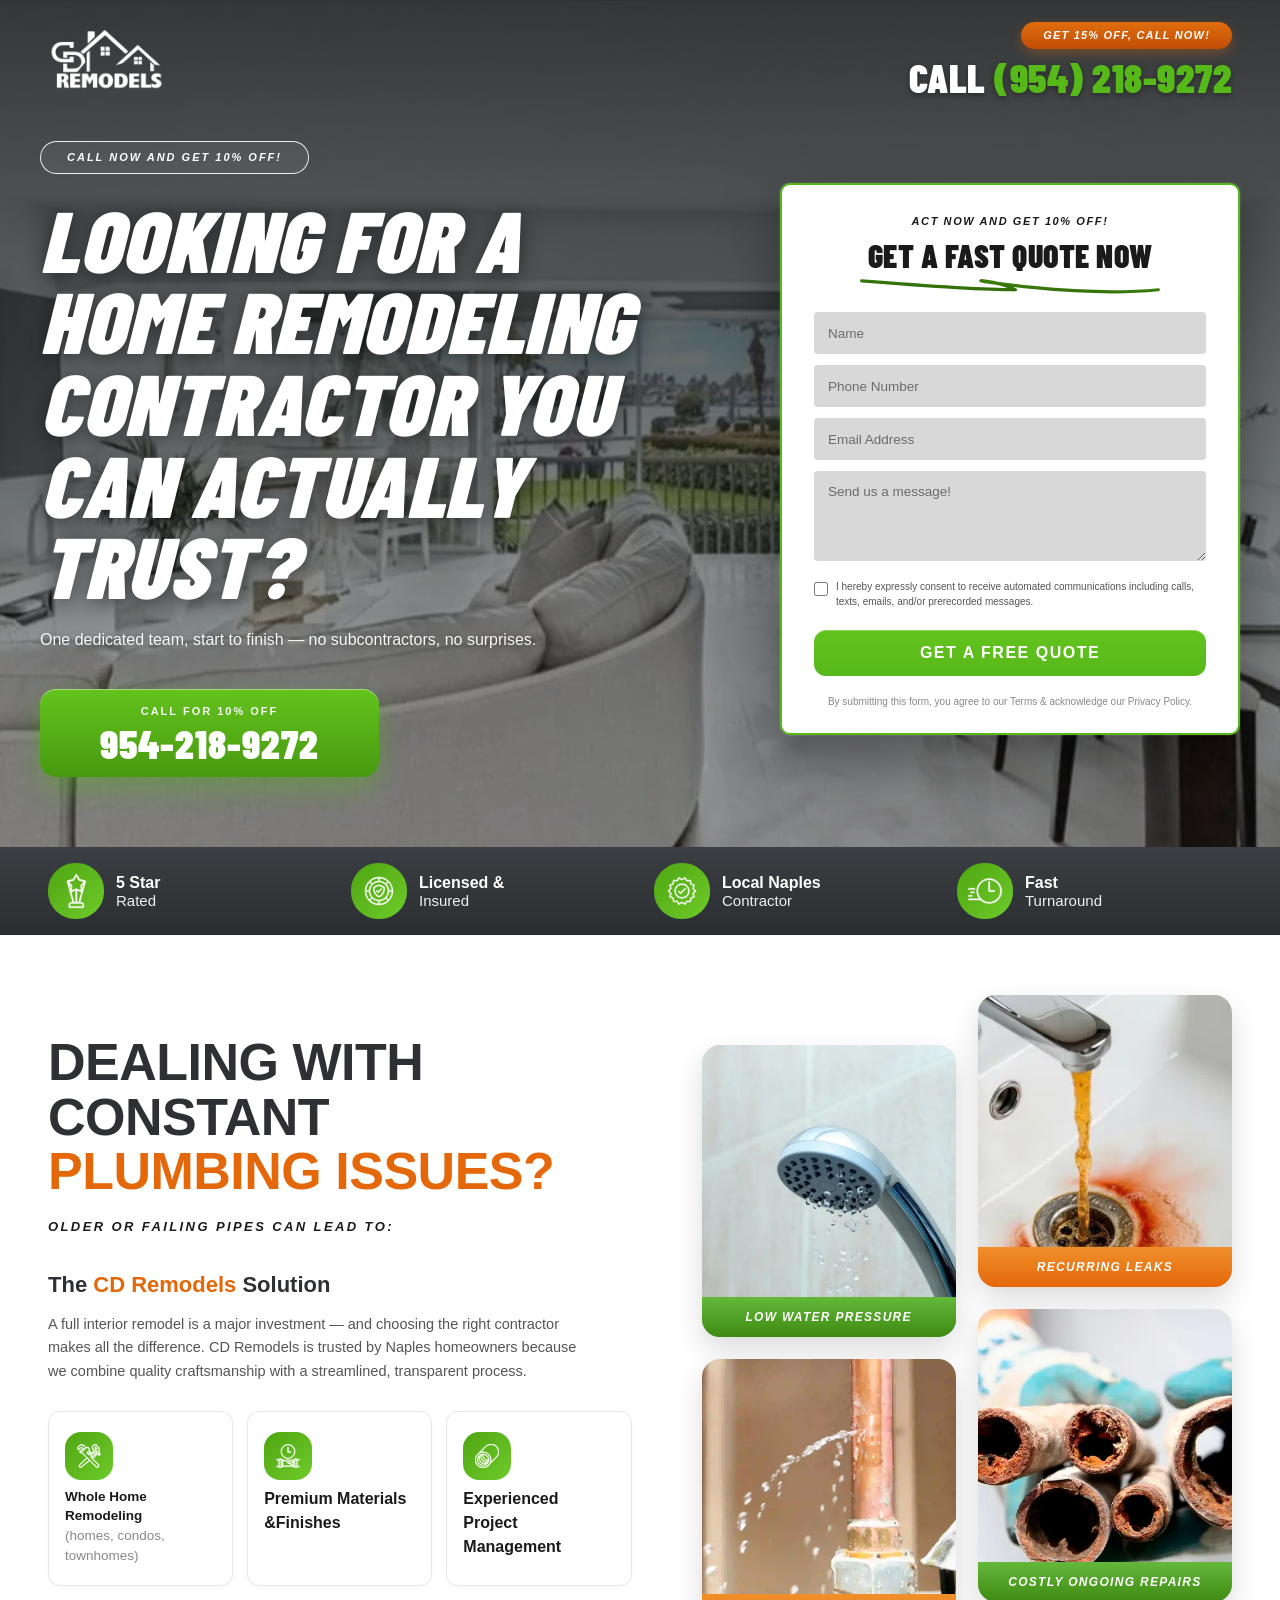
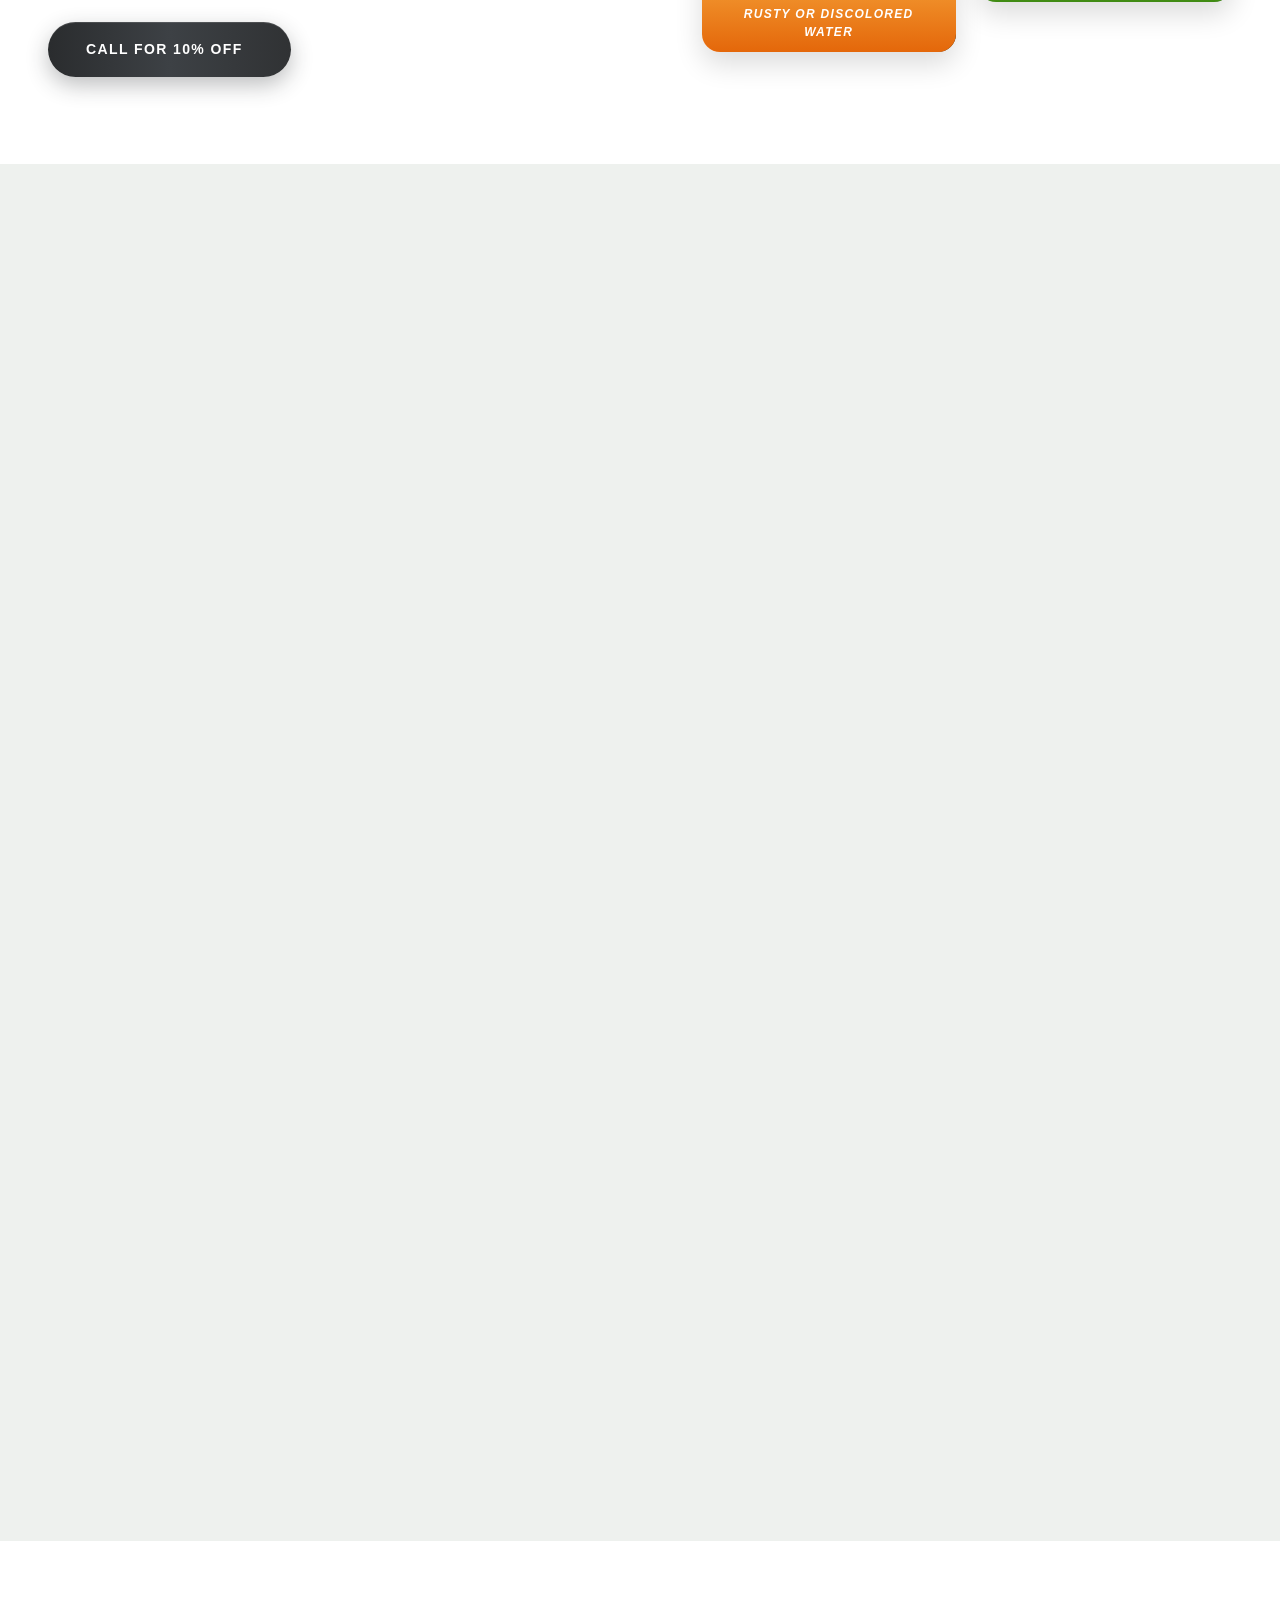
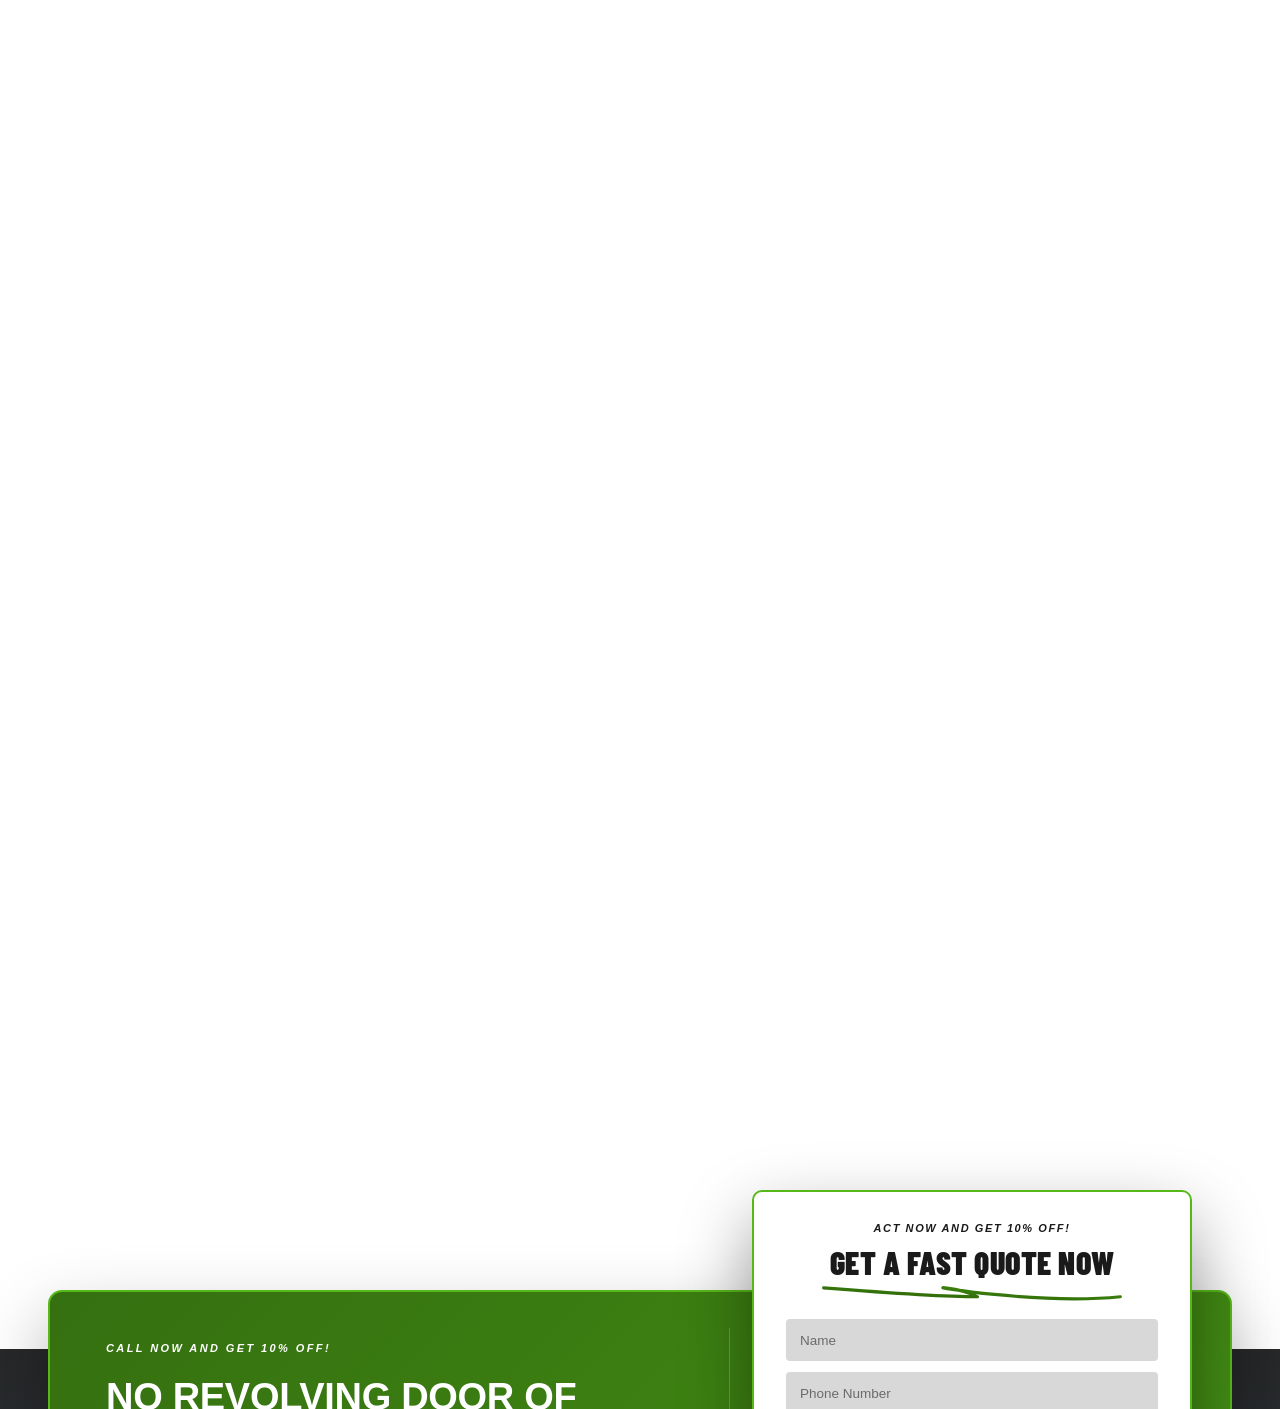
==== index.html @ 07159d66 "Initial Commit" ====
<!doctype html>
<html lang="en">
<head>
<!-- Google Tag Manager -->
<!--<script>(function(w,d,s,l,i){w[l]=w[l]||[];w[l].push({'gtm.start':-->
<!--    new Date().getTime(),event:'gtm.js'});var f=d.getElementsByTagName(s)[0],-->
<!--    j=d.createElement(s),dl=l!='dataLayer'?'&l='+l:'';j.async=true;j.src=-->
<!--    'https://www.googletagmanager.com/gtm.js?id='+i+dl;f.parentNode.insertBefore(j,f);-->
<!--    })(window,document,'script','dataLayer','GTM-KGR26T9K');</script>-->
<!-- End Google Tag Manager -->
<meta charset="utf-8"/>
<meta content="width=device-width, initial-scale=1.0" name="viewport"/>
<title>cdremodelsflorida.com — CD Remodels full home remodeling </title>
<link href="assets/img/favicon.png" rel="icon" type="image/png"/>
<link href="https://fonts.googleapis.com" rel="preconnect">
<link crossorigin="" href="https://fonts.gstatic.com" rel="preconnect"/>
<link rel="stylesheet" href="assets/css/styles-optimized.css">
<style>
      .check-icon {
        display: inline-flex;
        align-items: center;
        justify-content: center;
        flex: 0 0 auto;
        width: 24px;
        height: 24px;
        border-radius: 50%;
        font-weight: 800;
        line-height: 1;
        background: linear-gradient(180deg, #63c31d 0%, #47990f 100%);
        color: #fff;
        font-size: 13px;
        box-shadow: 0 2px 6px rgba(87, 184, 26, 0.35);
      }
    </style>
<!-- Google reCAPTCHA is lazy-loaded near the form to improve initial page speed -->
</link></head>
<body>
<!-- Google Tag Manager (noscript) -->
<!--<noscript><iframe height="0" src="https://www.googletagmanager.com/ns.html?id=GTM-KGR26T9K" style="display:none;visibility:hidden" width="0"></iframe></noscript>-->
<!-- End Google Tag Manager (noscript) -->
<!-- Sticky Nav (transparent at top, solid on scroll) -->
<header class="top-bar">
<div class="container top-bar-inner">
<a class="logo" href="#">
<img alt="CD Remodels Logo" width="89" height="50" decoding="async" fetchpriority="high" src="assets/img/logo.webp"/>
</a>
<div class="top-cta">
<span class="top-badge">GET 15% OFF, CALL NOW!</span>
<a class="top-phone" href="tel:9542189272">CALL <span>(954) 218-9272</span></a>
</div>
</div>
</header>
<section class="hero">
<div class="hero-bg"></div>
<div class="hero-overlay"></div>
<!-- Main hero content -->
<div class="container hero-grid">
<div class="hero-content">
<span class="pill">CALL NOW AND GET 10% OFF!</span>
<h1 class="hero-title">
<span class="title-desktop">
              Looking for a <br>
              Home Remodeling <br> 
              Contractor You <br> 
              Can Actually Trust?

            </span>
<span class="title-mobile">
 Looking for a <br>
              Home Remodeling <br> 
              Contractor You <br> 
              Can Actually Trust?
            </span>
</h1>
<p class="hero-sub">
            One dedicated team, start to 
finish — no subcontractors, no surprises.  
          </p>
<a class="phone-cta" href="tel:9542189272">
<span class="phone-cta-top">CALL FOR 10% OFF</span>
<span class="phone-cta-num">954-218-9272</span>
</a>
</div>
<!-- Quote Form -->
<aside class="quote-card" id="quote">
<p class="quote-eyebrow">ACT NOW AND GET 10% OFF!</p>
<h2 class="quote-title">
            Get a Fast Quote Now
          </h2>
<!-- Hand-drawn underline -->
<img alt="Form Line" class="quote-title-underline" decoding="async" src="assets/img/icons/form-line.svg"/>
<form action="forms/request-form.php" class="quote-form" method="POST">
<input name="full_name" placeholder="Name" required="" type="text"/>
<input name="phone" placeholder="Phone Number" required="" type="tel"/>
<input name="email" placeholder="Email Address" required="" type="email"/>
<textarea name="message" placeholder="Send us a message!" required="" rows="3"></textarea>
<!-- Honeypot: hidden from real users, bots fill it in -->
<input aria-hidden="true" autocomplete="off" name="website" style="position:absolute;left:-9999px;height:0;width:0;opacity:0" tabindex="-1" type="text"/>
<label class="consent">
<input required="" type="checkbox"/>
<span>I hereby expressly consent to receive automated communications
                including calls, texts, emails, and/or prerecorded
                messages.</span>
</label>
<!-- Google reCAPTCHA -->
<!--<div class="recaptcha-wrap">-->
<!--<div class="g-recaptcha" id="recaptcha-top"></div>-->
<!--</div>-->
<button class="submit-btn" type="submit">GET A FREE QUOTE</button>
<p class="terms">
              By submitting this form, you agree to our Terms &amp; acknowledge
              our Privacy Policy.
            </p>
</form>
</aside>
</div>
<!-- Trust strip -->
<div class="features-strip">
<div class="container features-grid">
<div class="feature">
<img alt="5 Star Rated" decoding="async" src="assets/img/icons/28-years-experience.svg"/>
<div class="feature-text">
<strong>5 Star</strong>
<span>Rated</span>
</div>
</div>
<div class="feature">
<img alt="28+ Years of Experience" decoding="async" src="assets/img/icons/licensed-and-ensured.svg"/>
<div class="feature-text">
<strong>Licensed &amp;</strong>
<span>Insured</span>
</div>
</div>
<div class="feature">
<img alt="Local Naples Contractor" decoding="async" src="assets/img/icons/certified-uponor-installers.svg"/>
<div class="feature-text">
<strong>Local Naples</strong>
<span>Contractor</span>
</div>
</div>
<div class="feature">
<img alt="Fast Turnaround" decoding="async" src="assets/img/icons/fast-turn-around.svg"/>
<div class="feature-text">
<strong>Fast</strong>
<span>Turnaround</span>
</div>
</div>
</div>
</div>
</section>
<!--PROBLEM / SOLUTION SECTION -->
<section class="problem">
<div class="container problem-grid">
<!-- LEFT: copy + features + CTA -->
<div class="problem-content">
<h2 class="section-title">
<span class="title-dark">Dealing with constant</span><br/>
<span class="title-bright">plumbing issues?</span>
</h2>
<p class="section-eyebrow">Older or failing pipes can lead to:</p>
<h3 class="solution-title">
<span class="title-dark">The</span>
<span class="title-bright">CD Remodels</span>
<span class="title-dark">Solution</span>
</h3>
<p class="solution-text">
  A full interior remodel is a major 
investment — and choosing the right 
contractor makes all the difference. CD 
Remodels is trusted by Naples 
homeowners because we combine quality 
craftsmanship with a streamlined, 
transparent process.
          </p>
<div class="feature-cards">
<div class="feature-card">
<img alt="Icon 1" decoding="async" loading="lazy" src="assets/img/icons/icon-1.svg"/>
<p>
<strong>Whole Home Remodeling </strong><br>
<span>(homes, condos, townhomes)</span>
</p>
</div>
<div class="feature-card">
<img alt="Icon 2" decoding="async" loading="lazy" src="assets/img/icons/icon-2.svg"/><br>
<strong>Premium Materials &Finishes </strong><br>
</div>
<div class="feature-card">
<img alt="Icon 3" decoding="async" loading="lazy" src="assets/img/icons/icon-3.svg"/><br>
<strong>Experienced Project Management  </strong>
</div>
</div>
<a class="problem-cta" href="tel:9542189272">
            CALL FOR 10% OFF  
</a>
</div>
<!-- RIGHT: 2x2 staggered image grid -->
<div class="problem-images">
<div class="problem-img-card">
<img alt="Low water pressure faucet" decoding="async" loading="lazy" src="assets/img/gallery/frame1.webp"/>
<span class="problem-label label-teal">Low Water Pressure</span>
</div>
<div class="problem-img-card">
<img alt="Leaking pipe" decoding="async" loading="lazy" src="assets/img/gallery/frame2.webp"/>
<span class="problem-label label-blue">Recurring Leaks</span>
</div>
<div class="problem-img-card">
<img alt="Rusty pipes" decoding="async" loading="lazy" src="assets/img/gallery/frame3.webp"/>
<span class="problem-label label-blue">Rusty or Discolored Water</span>
</div>
<div class="problem-img-card">
<img alt="Plumber repairing pipes" decoding="async" loading="lazy" src="assets/img/gallery/frame4.webp"/>
<span class="problem-label label-teal">Costly Ongoing Repairs</span>
</div>
</div>
</div>
</section>
<!--SPECIALISTS SECTION-->
<section class="specialists">
<div class="container specialists-grid">
<!-- LEFT: image + floating callouts -->
<div class="specialists-visual">
<div class="visual-frame">
<img alt="RepipesOnly specialist working on pipes" decoding="async" loading="lazy" src="assets/img/mid-sec-image1.webp"/>
<!-- Top-right floating callout -->
<div class="callout callout-top">
<span class="callout-pill">Long-Term Results</span>
<div class="callout-body">
<p>Better pressure. Cleaner water. Fewer problems.</p>
<img alt="Icon 7" decoding="async" loading="lazy" src="assets/img/icons/icon-7.svg"/>
</div>
</div>
<!-- Bottom-left floating callout -->
<div class="callout callout-bottom">
<span class="callout-pill">Whole-Home Repipe</span>
<div class="callout-body">
<p>Replace the cause —<br/>not just the symptom</p>
<img alt="Icon 8" decoding="async" loading="lazy" src="assets/img/icons/icon-8.svg"/>
</div>
</div>
</div>
</div>
<!-- RIGHT: copy + feature list + CTA -->
<div class="specialists-content">
<p class="specialists-eyebrow">
  Why Choose Us?
          </p>
<h2 class="specialists-title">
<span class="title-dark">South Florida’s </span><br/>
<span class="title-bright">Remodeling Experts </span>
</h2>
<ul class="specialist-list">
<li>
<span aria-hidden="true" class="check-icon">✓</span>
<div>
<strong>28+ Years of Experience</strong>
</div>
</li>
<li>
<span aria-hidden="true" class="check-icon">✓</span>
<div>
<strong>
  One dedicated project manager from start to 
finish  
</strong>
</div>
</li>
<li>
<span aria-hidden="true" class="check-icon">✓</span>
<div>
<strong>Clear timelines and proactive communication 
always </strong>
</div>
</li>
<li>
<span aria-hidden="true" class="check-icon">✓</span>
<div>
<strong>
  Respect for your home, schedule and vision  

</strong>
</div>
</li>

</ul>
<a class="problem-cta" href="tel:9542189272">
            CALL FOR 15% OFF  <span>954-218-9272</span>
</a>
</div>
</div>
</section>
<!--PROCESS SECTION -->
<section class="process">
<div class="container">
<p class="process-eyebrow">Our Approach</p>
<h2 class="process-title">
<span class="title-dark">Simple, Efficient, and</span>
<span class="title-bright">Stress-Free</span>
</h2>
<div class="process-steps">
<div class="process-card">
<h3>Step 1</h3>
<img alt="Icon 4" decoding="async" loading="lazy" src="assets/img/icons/icon-4.svg"/>
<h4>Free Consultation</h4>
<p>
              We learn your goals, timeline, and budget, then give you honest,
              expert guidance from day one.
            </p>
</div>
<!-- Mobile-only vertical curve (between Step 1 and Step 2) -->
<svg aria-hidden="true" class="step-curve-mobile" fill="none" viewbox="0 0 50 70">
<path d="M25,5 Q42,22 25,35 T25,65" stroke="#e4670a" stroke-dasharray="4 5" stroke-linecap="round" stroke-width="2"></path>
</svg>
<div class="process-card">
<h3>Step 2</h3>
<img alt="Icon 5" decoding="async" loading="lazy" src="assets/img/icons/icon-5.svg"/>
<h4>Planning &amp; Design</h4>
<p>
              We map out every detail upfront, so there are no surprises once
              construction starts.
            </p>
</div>
<!-- Mobile-only vertical curve (between Step 2 and Step 3) -->
<svg aria-hidden="true" class="step-curve-mobile" fill="none" viewbox="0 0 50 70">
<path d="M25,5 Q8,22 25,35 T25,65" stroke="#e4670a" stroke-dasharray="4 5" stroke-linecap="round" stroke-width="2"></path>
</svg>
<div class="process-card">
<h3>Step 3</h3>
<img alt="Icon 6" decoding="async" loading="lazy" src="assets/img/icons/icon-6.svg"/>
<h4>Build &amp; Project Management</h4>
<p>
              Our experienced team manages your remodel start to finish, keeping
              you informed at every step.
            </p>
</div>
<!-- Mobile-only vertical curve (between Step 3 and Step 4) -->
<svg aria-hidden="true" class="step-curve-mobile" fill="none" viewbox="0 0 50 70">
<path d="M25,5 Q42,22 25,35 T25,65" stroke="#e4670a" stroke-dasharray="4 5" stroke-linecap="round" stroke-width="2"></path>
</svg>
<div class="process-card">
<h3>Step 4</h3>
<img alt="Icon 4" decoding="async" loading="lazy" src="assets/img/icons/icon-4.svg"/>
<h4>Final Walkthrough</h4>
<p>
              We inspect every detail against our standards — and yours — before
              we call it done.
            </p>
</div>
<!-- Decorative dotted curves between cards -->
<svg aria-hidden="true" class="step-curve curve-left" fill="none" viewbox="0 0 100 60">
<path d="M2,12 Q30,8 50,40 T98,18" stroke="#e4670a" stroke-dasharray="4 5" stroke-linecap="round" stroke-width="2"></path>
</svg>
<svg aria-hidden="true" class="step-curve curve-mid" fill="none" viewbox="0 0 100 60">
<path d="M2,12 Q30,8 50,40 T98,18" stroke="#e4670a" stroke-dasharray="4 5" stroke-linecap="round" stroke-width="2"></path>
</svg>
<svg aria-hidden="true" class="step-curve curve-right" fill="none" viewbox="0 0 100 60">
<path d="M2,12 Q30,8 50,40 T98,18" stroke="#e4670a" stroke-dasharray="4 5" stroke-linecap="round" stroke-width="2"></path>
</svg>
</div>
<!-- Testimonials -->
<div class="approach-testimonials">
<p class="testimonials-eyebrow">Don't Just Take Our Word For It</p>
<h3 class="testimonials-title">What Our Clients Say</h3>
<div class="testimonial-grid">
<figure class="testimonial-card">
<div class="testimonial-stars" role="img" aria-label="Rated 5 out of 5 stars">★★★★★</div>
<p class="testimonial-headline">Reasonable price</p>
<blockquote>
              CD Remodels recently completed a full gut and remodel of our
              bathroom, including a brand-new tiled shower stall. The final result
              looks fantastic, and the quality of the tile work is excellent.
              David was very helpful with the design, permits and keeping the
              project moving to completion. While there were a few minor delays
              along the way, the team was professional, respectful of our home,
              and made sure everything was resolved to our satisfaction. We love
              our new primary bathroom!
            </blockquote>
<figcaption>
<span class="testimonial-name">Jerry LaFemina</span>
</figcaption>
</figure>
<figure class="testimonial-card">
<div class="testimonial-stars" role="img" aria-label="Rated 5 out of 5 stars">★★★★★</div>
<p class="testimonial-headline">Great price</p>
<blockquote>
              CD Remodels saved my kitchen. I had a terrible experience with a
              previous kitchen redesign, but Carlos and his remodeling company
              saved the day. He was responsive, attentive, and dedicated to
              fixing the mess left behind. The final result is stunning and even
              better than I imagined. Carlos's attention to detail and commitment
              to quality truly shine through. I highly recommend him and his team
              for any remodeling needs!
            </blockquote>
<figcaption>
<span class="testimonial-name">Yasmina Santana Ramirez</span>
</figcaption>
</figure>
<figure class="testimonial-card">
<div class="testimonial-stars" role="img" aria-label="Rated 5 out of 5 stars">★★★★★</div>
<p class="testimonial-headline">Excellent price</p>
<blockquote>
              David at CD Remodels was very responsive and easy to contact. He
              was very helpful with kitchen ideas and did an excellent job for a
              kitchen counter and remodel for an excellent price. Highly recommend
              them for any home remodel.
            </blockquote>
<figcaption>
<span class="testimonial-name">Richard Schnabel</span>
</figcaption>
</figure>
</div>
</div>
</div>
</section>
<!--FOOTER + OVERLAPPING CTA-->
<section class="footer-cta-section">
<div class="container">
<!-- Overlapping CTA cards (bridge process & footer) -->
<div class="cta-cards-row">
<!-- LEFT: teal panel -->
<div class="cta-teal foot-btn">
<p class="cta-eyebrow">Call Now and Get 10% Off!</p>
<h2 class="cta-title">No Revolving Door of Subcontractors. Just One Team You Can Trust.</h2>
<p class="cta-text">
              One point of contact. One accountable team. No confusion, no
              finger-pointing, no surprises.
            </p>
<a class="phone-cta" href="tel:9542189272">
<span class="phone-cta-top">CALL FOR 10% OFF</span>
<span class="phone-cta-num">954-218-9272</span>
</a>
</div>
<!-- RIGHT: form overlapping above and below the teal -->
<aside class="quote-card cta-form-card">
<p class="quote-eyebrow">ACT NOW AND GET 10% OFF!</p>
<h2 class="quote-title">
              Get a Fast Quote Now
            </h2>
<img alt="Form Line" class="quote-title-underline" decoding="async" src="assets/img/icons/form-line.svg"/>
<form action="forms/request-form.php" class="quote-form" method="POST">
<input name="full_name" placeholder="Name" required="" type="text"/>
<input name="phone" placeholder="Phone Number" required="" type="tel"/>
<input name="email" placeholder="Email Address" required="" type="email"/>
<textarea name="message" placeholder="Send us a message!" required="" rows="3"></textarea>
<!-- Honeypot: hidden from real users, bots fill it in -->
<input aria-hidden="true" autocomplete="off" name="website" style="position:absolute;left:-9999px;height:0;width:0;opacity:0" tabindex="-1" type="text"/>
<label class="consent">
<input required="" type="checkbox"/>
<span>I hereby expressly consent to receive automated
                  communications including calls, texts, emails, and/or
                  prerecorded messages.</span>
</label>
<!-- Google reCAPTCHA -->
<!--<div class="recaptcha-wrap">-->
<!--<div class="g-recaptcha" id="recaptcha-bottom"></div>-->
<!--</div>-->
<button class="submit-btn" type="submit">GET A FREE QUOTE</button>
<p class="terms">
                By submitting this form, you agree to our Terms &amp;
                acknowledge our Privacy Policy.
              </p>
</form>
</aside>
</div>
<!-- Footer info -->
<div class="footer-info">
<a class="logo footer-logo" href="#">
<img alt="CD Remodels Logo" decoding="async" loading="lazy" src="assets/img/logo.webp"/>
</a>
<div class="footer-cols">
<div class="footer-col">
<img alt="RepipesOnly Logo" decoding="async" loading="lazy" src="assets/img/icons/location.svg"/>
<p>Naples | Marco |<br/>Bonita | Estero</p>
</div>
<div class="footer-col">
<img alt="RepipesOnly Logo" decoding="async" loading="lazy" src="assets/img/icons/phone.svg"/>
<div class="footer-col-text">
<span class="footer-col-label">CALL FOR 10% OFF!</span>
<a class="footer-phone-num" href="tel:9542189272">954-218-9272</a>
</div>
</div>
</div>
</div>
</div>
<!-- Bottom strip -->
<div class="footer-bottom">
<div class="container footer-bottom-inner">
<span>Cdremodelsflorida All Rights Reserved 2026 ©</span>
<span>Website Designed by: Smash Interactive Agency</span>
</div>
</div>
</section>
<script src="assets/js/script.js" defer></script>

    <script>
      /*
        Lazy-load Google reCAPTCHA only when the user reaches/interacts with a form.
        This improves initial page speed because reCAPTCHA is one of the heaviest third-party scripts.
      */
      (function () {
        var recaptchaLoaded = false;
        var widgetsRendered = false;
        var siteKey = '6LcjktwsAAAAACEcy-ipMiK-mcdQg6jhP_QDrKc2';
        window.onRecaptchaLoad = function () {
          if (widgetsRendered || typeof grecaptcha === 'undefined') return;

          ['recaptcha-top', 'recaptcha-bottom'].forEach(function (id) {
            var el = document.getElementById(id);
            if (el && !el.dataset.rendered) {
              grecaptcha.render(id, { sitekey: siteKey });
              el.dataset.rendered = 'true';
            }
          });
          widgetsRendered = true;
        };
        function loadRecaptcha() {
          if (recaptchaLoaded) return;
          recaptchaLoaded = true;
          var script = document.createElement('script');
          script.src = 'https://www.google.com/recaptcha/api.js?onload=onRecaptchaLoad&render=explicit';
          script.async = true;
          script.defer = true;
          document.head.appendChild(script);
        }
        var forms = document.querySelectorAll('.quote-form');
        forms.forEach(function (form) {
          ['focusin', 'mouseenter', 'touchstart'].forEach(function (eventName) {
            form.addEventListener(eventName, loadRecaptcha, { once: true, passive: true });
          });
          form.addEventListener('submit', function (event) {
            if (!widgetsRendered) {
              event.preventDefault();
              loadRecaptcha();
              var button = form.querySelector('button[type="submit"]');
              if (button) {
                button.disabled = true;
                button.textContent = 'Loading verification...';
              }
              setTimeout(function () {
                if (button) {
                  button.disabled = false;
                  button.textContent = 'GET A FREE QUOTE';
                }
              }, 1200);
            }
          });
        });
        if ('IntersectionObserver' in window) {
          var observer = new IntersectionObserver(
            function (entries) {
              if (entries.some(function (entry) { return entry.isIntersecting; })) {
                loadRecaptcha();
                observer.disconnect();
              }
            },
            { rootMargin: '300px' }
          );
          document.querySelectorAll('.recaptcha-wrap').forEach(function (el) {
            observer.observe(el);
          });
        } else {
          window.addEventListener('load', function () {
            setTimeout(loadRecaptcha, 2500);
          }, { once: true });
        }
      })();
    </script>
  </body>
</html>
---- assets/css/styles-optimized.css ----
@font-face {
  font-family: 'Barlow Condensed';
  font-style: normal;
  font-weight: 700;
  font-display: swap;
  src: url('../fonts/barlow-condensed-v13-latin-700.woff2') format('woff2');
}
@font-face {
  font-family: 'Barlow Condensed';
  font-style: normal;
  font-weight: 800;
  font-display: swap;
  src: url('../fonts/barlow-condensed-v13-latin-800.woff2') format('woff2');
}
@font-face {
  font-family: 'Barlow Condensed';
  font-style: normal;
  font-weight: 900;
  font-display: swap;
  src: url('../fonts/barlow-condensed-v13-latin-900.woff2') format('woff2');
}

/* =========================================
   RepipesOnly.com — Hero Section Styles
   ========================================= */
* {
  margin: 0;
  padding: 0;
  box-sizing: border-box;
}

:root {
  --navy-darkest: #26282a;
  --navy-dark: #31353a;
  --navy: #3e4348;
  --strip-teal-1: #3b3e42;
  --strip-teal-2: #2b2e31;
  --green: #57b81a;
  --green-mid: #47990f;
  --green-dark: #3c8109;
  --green-glow: rgba(87, 184, 26, 0.4);
  --icon-blue-1: #f6a03e;
  --icon-blue-2: #f0902a;
  --logo-blue-1: #f6b45a;
  --logo-blue-2: #e4670a;
  --logo-blue-3: #e4670a;
  --white: #ffffff;
  --form-grey: #d8d8d8;
  --form-grey-2: #cfcfcf;
  --text-muted: #6b6b6b;
}
html,
body {
  height: 100%;
}
body {
  font-family:
    "Open Sans",
    -apple-system,
    BlinkMacSystemFont,
    sans-serif;
  color: #fff;
  background: var(--navy-darkest);
  line-height: 1.5;
  -webkit-font-smoothing: antialiased;
}
.container {
  max-width: 1480px;
  margin: 0 auto;
  padding: 0 48px;
}
/* =========================================
   HERO BACKGROUND
   ========================================= */
.hero {
  position: relative;
  min-height: 100vh;
  display: flex;
  flex-direction: column;
  overflow: hidden;
  /* Reserves space for the fixed top-bar; JS sets exact value on load/resize */
  padding-top: 110px;
}
.hero-bg {
  position: absolute;
  inset: 0;
  background-image: url("../img/main-sec-desktop-bg1.webp");
  background-size: cover;
  background-position: center;
  z-index: 0;
}
/* Lighter overlay so the palm-tree scene shows through */
.hero-overlay {
  position: absolute;
  inset: 0;
  background: linear-gradient(
    180deg,
    rgba(16, 18, 19, 0.84) 0%,
    rgba(18, 20, 21, 0.64) 38%,
    rgba(20, 22, 23, 0.44) 72%,
    rgba(22, 24, 25, 0.42) 100%
  );
  z-index: 1;
}
.hero > *:not(.hero-bg):not(.hero-overlay) {
  position: relative;
  z-index: 2;
}
/* =========================================
   TOP BAR (sticky across entire page; transparent → solid on scroll)
   ========================================= */
.top-bar {
  position: fixed;
  top: 0;
  left: 0;
  right: 0;
  z-index: 100;
  padding: 22px 0 14px;
  background: transparent;
  transition: background-color 0.3s ease, box-shadow 0.3s ease,
    backdrop-filter 0.3s ease;
}
.top-bar.scrolled {
  background: #ffffff;
  -webkit-backdrop-filter: blur(12px);
  backdrop-filter: blur(12px);
  box-shadow: 0 4px 20px rgba(0, 0, 0, 0.12);
}
.top-bar-inner {
  display: flex;
  justify-content: space-between;
  align-items: center;
  gap: 24px;
}
.logo {
  display: flex;
  align-items: center;
  gap: 12px;
  text-decoration: none;}
.top-bar .logo img {
  height: 66px;
  width: auto;
  display: block;
  /* Logo shows white while the bar is transparent over the dark hero */
  filter: brightness(0) invert(1);
  transition: filter 0.3s ease;
}
/* Once scrolled, the bar turns white and the logo returns to full color */
.top-bar.scrolled .logo img {
  filter: none;
}
.logo-icon {
  color: var(--logo-blue-2);
  font-size: 26px;
  background: linear-gradient(
    180deg,
    var(--logo-blue-1),
    var(--logo-blue-3)
  );
  -webkit-background-clip: text;
  background-clip: text;
  -webkit-text-fill-color: transparent;
}
.logo-icon.flip {
  transform: scaleX(-1);
}
.logo-text {
  font-family: "Barlow Condensed", sans-serif;
  font-weight: 900;
  font-size: 36px;
  letter-spacing: 0.5px;
  background: linear-gradient(
    180deg,
    var(--logo-blue-1) 0%,
    var(--logo-blue-2) 55%,
    var(--logo-blue-3) 100%
  );
  -webkit-background-clip: text;
  -webkit-text-fill-color: transparent;
  background-clip: text;
}
.logo-accent,
.logo-dot {
  /* Inherit the same metallic gradient via parent — no separate fill */
  background: inherit;
  -webkit-background-clip: text;
  background-clip: text;
}
.top-cta {
  text-align: right;
  display: flex;
  flex-direction: column;
  align-items: flex-end;
  gap: 8px;
}
.top-badge {
  display: inline-block;
  background: linear-gradient(180deg, #e06d0c 0%, #c14e07 100%);
  color: #fff;
  font-weight: 800;
  font-size: 11px;
  padding: 5px 22px;
  border-radius: 999px;
  letter-spacing: 1.2px;
  box-shadow: 0 4px 12px rgba(228, 103, 10, 0.35);
  font-style: italic;
}
.top-phone {
  color: #fff;
  text-decoration: none;
  font-family: "Barlow Condensed", sans-serif;
  font-weight: 900;
  font-size: 40px;
  letter-spacing: 0.5px;
  line-height: 1;
  text-shadow: 0 2px 6px rgba(0, 0, 0, 0.4);
  transition: color 0.3s ease, text-shadow 0.3s ease;
}

.top-phone span {
  color: var(--green);
}

/* On the white scrolled bar, darken the phone text for legibility */
.top-bar.scrolled .top-phone {
  color: #2e3033;
  text-shadow: none;
}
.top-bar.scrolled .top-phone span {
  color: #3c8109;
}

/* =========================================
   HERO GRID
   ========================================= */
.hero-grid {
  display: grid;
  grid-template-columns: 1.05fr 0.95fr;
  gap: 70px;
  padding-top: 30px;
  padding-bottom: 70px;
  align-items: center;
  flex: 1;
}

/* Grid items default to min-width: auto (= min-content size), which lets
   rigid children like the 304px reCAPTCHA iframe push the column wider
   than the viewport. min-width: 0 lets the column shrink properly. */
.hero-grid > * {
  min-width: 0;
}

/* ----- Hero width + spread overrides -----
   (1) Widen ONLY the hero's main content grid past the global 1480px
       container width so there's room to spread out on big screens.
       Top-bar nav is intentionally excluded so it keeps its original width.
   (2) On wide screens, push the title block flush left and the form
       block flush right with all leftover space between them. */
.hero > .container.hero-grid {
  max-width: 1720px;
  padding-left: 40px;
  padding-right: 40px;
}

@media (min-width: 1280px) {
  .hero-grid {
    grid-template-columns: auto auto;
    justify-content: space-between;
    gap: 60px;
  }
}

/* LEFT COLUMN */
.pill {
  display: inline-block;
  border: 1px solid rgba(255, 255, 255, 0.9);
  border-radius: 999px;
  padding: 7px 26px;
  font-size: 11px;
  font-weight: 700;
  letter-spacing: 2px;
  margin-bottom: 24px;
  background: rgba(255, 255, 255, 0.06);
  backdrop-filter: blur(2px);
  font-style: italic;
}

.hero-title {
  font-family: "Barlow Condensed", sans-serif;
  font-weight: 900;
  font-style: italic;
  font-size: 86px;
  line-height: 0.95;
  letter-spacing: 0.5px;
  text-transform: uppercase;
  margin-bottom: 22px;
  text-shadow: 0 4px 20px rgba(0, 0, 0, 0.5);
}

.hero-sub {
  font-size: 16px;
  line-height: 1.55;
  color: rgba(255, 255, 255, 0.95);
  max-width: 520px;
  margin-bottom: 36px;
  text-shadow: 0 1px 6px rgba(0, 0, 0, 0.4);
}

.phone-cta {
  display: inline-flex;
  flex-direction: column;
  align-items: center;
  background: linear-gradient(180deg, #63c31d 0%, #47990f 100%);
  color: #fff;
  text-decoration: none;
  padding: 14px 60px;
  border-radius: 16px;
  box-shadow:
    inset 0 1px 0 rgba(255, 255, 255, 0.4),
    0 12px 28px var(--green-glow);
  transition:
    transform 0.2s ease,
    box-shadow 0.2s ease;
}

.foot-btn .phone-cta{
    background: #e4670a !important;
}

.phone-cta:hover {
  transform: translateY(-2px);
  box-shadow:
    inset 0 1px 0 rgba(255, 255, 255, 0.4),
    0 16px 32px rgba(87, 184, 26, 0.55);
}

.phone-cta-top {
  font-size: 11px;
  font-weight: 700;
  letter-spacing: 2px;
  margin-bottom: 4px;
  opacity: 0.95;
}

.phone-cta-num {
  font-family: "Barlow Condensed", sans-serif;
  font-weight: 900;
  font-size: 40px;
  letter-spacing: 1px;
  line-height: 1;
}

/* =========================================
   QUOTE FORM CARD
   ========================================= */
.quote-card {
  background: #fff;
  color: #1a1a1a;
  border-radius: 10px;
  padding: 28px 32px 24px;
  border: 2px solid var(--green);
  box-shadow:
    0 0 0 1px rgba(255, 255, 255, 0.08),
    0 25px 60px rgba(0, 0, 0, 0.4);
  max-width: 460px;
  width: 100%;
  margin-left: auto;
}

.quote-eyebrow {
  text-align: center;
  font-size: 11px;
  font-weight: 800;
  letter-spacing: 1.6px;
  color: #1a1a1a;
  margin-bottom: 10px;
  font-style: italic;
}

.quote-title {
  font-family: "Barlow Condensed", sans-serif;
  font-weight: 900;
  font-size: 32px;
  line-height: 1.05;
  text-align: center;
  text-transform: uppercase;
  margin-bottom: 4px;
  color: #1a1a1a;
  letter-spacing: 0.5px;
}

/* Hand-drawn underline below title */
.quote-title-underline {
  display: block;
  width: 300px;
  height: auto;
  margin: 6px auto 18px;
}

.quote-form {
  display: flex;
  flex-direction: column;
  gap: 11px;
}

.quote-form input,
.quote-form textarea {
  width: 100%;
  padding: 13px 14px;
  border: none;
  border-radius: 4px;
  background: var(--form-grey);
  color: #333;
  font-family: inherit;
  font-size: 14px;
  outline: none;
  transition: background 0.15s ease;
}

.quote-form input:focus,
.quote-form textarea:focus {
  background: var(--form-grey-2);
}

.quote-form input::placeholder,
.quote-form textarea::placeholder {
  color: var(--text-muted);
  font-size: 13.5px;
}

.quote-form textarea {
  resize: vertical;
  min-height: 90px;
  font-family: inherit;
}

.consent {
  display: flex;
  align-items: flex-start;
  gap: 8px;
  font-size: 10px;
  color: #555;
  line-height: 1.45;
  margin: 8px 0 4px;
}

.consent input {
  margin-top: 2px;
  flex-shrink: 0;
  accent-color: var(--green);
  cursor: pointer;
  width: 14px;
  height: 14px;
}

.submit-btn {
  width: 100%;
  background: linear-gradient(180deg, #63c31d 0%, #57b81a 100%);
  color: #fff;
  border: none;
  padding: 14px;
  border-radius: 12px;
  font-size: 16px;
  font-weight: 800;
  letter-spacing: 1.5px;
  cursor: pointer;
  transition:
    background 0.2s ease,
    transform 0.15s ease;
  margin-top: 6px;
  box-shadow: inset 0 1px 0 rgba(255, 255, 255, 0.3);
}

.submit-btn:hover {
  background: linear-gradient(180deg, #57b81a 0%, #47990f 100%);
  transform: translateY(-1px);
}

/* =========================================
   CTA SHINE-SWEEP HOVER ANIMATION
   A diagonal light stripe sweeps across the button on hover.
   Applied to all primary CTAs.
   ========================================= */
.phone-cta,
.problem-cta,
.submit-btn {
  position: relative;
  overflow: hidden;
}

.phone-cta::before,
.problem-cta::before,
.submit-btn::before {
  content: "";
  position: absolute;
  top: 0;
  left: -75%;
  width: 50%;
  height: 100%;
  background: linear-gradient(
    100deg,
    transparent 0%,
    rgba(255, 255, 255, 0.35) 50%,
    transparent 100%
  );
  transform: skewX(-20deg);
  transition: left 0.7s ease;
  pointer-events: none;
}

.phone-cta:hover::before,
.problem-cta:hover::before,
.submit-btn:hover::before {
  left: 125%;
}

/* Make sure the button text/content stays above the shine layer */
.phone-cta > *,
.problem-cta > *,
.submit-btn {
  position: relative;
  z-index: 1;
}

/* Respect reduced-motion preferences */
@media (prefers-reduced-motion: reduce) {
  .phone-cta::before,
  .problem-cta::before,
  .submit-btn::before {
    transition: none;
  }
}

.terms {
  font-size: 10px;
  color: #888;
  text-align: center;
  margin-top: 8px;
  line-height: 1.4;
}

/* =========================================
   FEATURES STRIP (teal — not navy)
   ========================================= */
.features-strip {
  background: linear-gradient(
    180deg,
    var(--strip-teal-1) 0%,
    var(--strip-teal-2) 100%
  );
  padding: 16px 0;
  margin-top: auto;
  position: relative;
  z-index: 3;
}

.features-grid {
  display: grid;
  grid-template-columns: repeat(4, 1fr);
  gap: 28px;
}

.feature {
  display: flex;
  align-items: center;
  gap: 12px;
}

.feature img {
  width: 56px;
  height: 56px;
  flex-shrink: 0;
}

.feature-icon {
  width: 48px;
  height: 48px;
  border-radius: 50%;
  background: linear-gradient(
    180deg,
    var(--icon-blue-1) 0%,
    var(--icon-blue-2) 100%
  );
  display: flex;
  align-items: center;
  justify-content: center;
  color: #fff;
  font-size: 19px;
  flex-shrink: 0;
  box-shadow:
    inset 0 1px 0 rgba(255, 255, 255, 0.3),
    0 4px 10px rgba(0, 0, 0, 0.2);
}

.feature-text {
  display: flex;
  flex-direction: column;
  line-height: 1.2;
}

.feature-text strong {
  font-size: 16px;
  font-weight: 700;
  color: #fff;
}

.feature-text span {
  font-size: 15px;
  font-weight: 400;
  color: rgba(255, 255, 255, 0.92);
}

/* =========================================
   RESPONSIVE
   ========================================= */
@media (max-width: 1024px) {
  .hero-title {
    font-size: 64px;
  }
  .hero-grid {
    gap: 40px;
  }
}

@media (max-width: 900px) {
  .hero-grid {
    grid-template-columns: 1fr;
    gap: 40px;
    padding-top: 30px;
  }

  .top-bar-inner {
    flex-direction: column;
    gap: 18px;
    text-align: center;
  }

  .top-cta {
    align-items: center;
  }

  .quote-card {
    margin: 0 auto;
  }

  .features-grid {
    grid-template-columns: repeat(2, 1fr);
    gap: 22px;
  }

  /* Center hero content when single-column on mobile/tablet */
  .hero-content {
    text-align: center;
    display: flex;
    flex-direction: column;
    align-items: center;
  }
  .hero-sub {
    margin-left: auto;
    margin-right: auto;
  }

  /* Nav stacks vertically — taller, so reserve more space */
  .hero {
    padding-top: 170px;
  }
}

/* =========================================
   DUAL-TITLE TOGGLE (desktop vs mobile line breaks)
   ========================================= */
.title-mobile {
  display: none;
}
.title-desktop {
  display: inline;
}

@media (max-width: 560px) {
  .container {
    padding: 0 20px;
  }

  /* Swap hero background to mobile-optimized version */
  .hero-bg {
    background-image: url("../img/main-sec-mobile-bg.webp");
  }

  /* Hero title: bumped up + show 5-line mobile version
     (WHOLE-HOME / REPIPING / DONE RIGHT / IN SOUTH / FLORIDA) */
  .hero-title {
    font-size: 56px;
    letter-spacing: 0;
    margin-bottom: 20px;
    line-height: 0.95;
  }
  .title-desktop {
    display: none;
  }
  .title-mobile {
    display: inline;
  }

  /* Top bar phone: more prominent on mobile.
     Color stays the brand green from the desktop rule. */
  .top-phone {
    font-size: 34px;
    letter-spacing: 0;
  }

  .phone-cta-num {
    font-size: 34px;
  }
  .phone-cta {
    padding: 14px 32px;
    width: 100%;
    max-width: 360px;
    border-radius: 14px;
  }
  .features-grid {
    grid-template-columns: 1fr;
    gap: 26px;
  }
  .features-strip {
    padding: 28px 0;
  }
  .feature {
    gap: 16px;
  }
  .feature img {
    width: 52px;
    height: 52px;
  }
  .quote-card {
    padding: 24px 22px 22px;
    max-width: 100%;
  }
  .quote-title {
    font-size: 26px;
  }
  .quote-title-underline {
    width: 240px;
  }

  /* Top bar: smaller logo + tighter spacing for narrow screens */
  .top-bar {
    padding: 18px 0 10px;
  }
  .top-bar .logo img {
    height: 50px;
  }
  .top-bar-inner {
    gap: 10px;
  }
  .logo {
    gap: 8px;
  }
  .logo-text {
    font-size: 26px;
  }
  .logo-icon {
    font-size: 20px;
  }
  .top-cta {
    gap: 8px;
  }
  .top-badge {
    font-size: 10px;
    padding: 5px 22px;
    letter-spacing: 1.4px;
  }

  /* Hero pill + subtitle + grid spacing */
  .pill {
    font-size: 10px;
    padding: 6px 22px;
    letter-spacing: 1.5px;
    margin-bottom: 22px;
  }
  .hero-sub {
    font-size: 14.5px;
    margin-bottom: 26px;
    max-width: 100%;
    padding: 0 6px;
  }
  .hero-grid {
    gap: 28px;
    padding-top: 16px;
    padding-bottom: 44px;
  }
  /* Match the regular container's 20px gutters on small phones so the
     form aligns with the hero title and green CTA above it. */
  .hero > .container.hero-grid {
    padding-left: 20px;
    padding-right: 20px;
  }
  /* Belt-and-suspenders: lock the form card so it can never exceed the
     visible viewport, regardless of inner content. */
  .quote-card {
    min-width: 0;
    margin-left: auto;
    margin-right: auto;
  }
}

/* Extra-narrow phones (≤375px): scale title down so 5 lines still fit */
@media (max-width: 375px) {
  .hero-title {
    font-size: 50px;
  }
  .top-phone {
    font-size: 30px;
  }
  .phone-cta-num {
    font-size: 30px;
  }
  .container {
    padding: 0 16px;
  }
}

/* =========================================
   PROBLEM / SOLUTION SECTION
   ========================================= */
:root {
  --title-dark: #2e3033;
  --title-bright: #e4670a;
  --headline-blue: #e4670a;
  --feature-icon-bg: #e6f4d9;
  --feature-icon-fg: #e4670a;
  --label-teal-1: #63b83a;
  --label-teal-2: #3f8a12;
  --label-blue-1: #f0902a;
  --label-blue-2: #e4670a;
}

.problem {
  background: #ffffff;
  color: #1a1a1a;
  padding: 80px 0;
}

.problem-grid {
  display: grid;
  grid-template-columns: 1.1fr 1fr;
  gap: 70px;
  align-items: start;
}

/* ---------- LEFT COLUMN ---------- */
.problem-content {
  padding-top: 20px;
}

.section-title {
  font-family: "Open Sans", sans-serif;
  font-weight: 800;
  font-size: 52px;
  line-height: 1.05;
  text-transform: uppercase;
  letter-spacing: -0.5px;
  margin-bottom: 18px;
}

.title-dark {
  color: var(--title-dark);
}
.title-bright {
  color: var(--title-bright);
}

.section-eyebrow {
  font-size: 13px;
  font-weight: 700;
  letter-spacing: 2.4px;
  color: #1a1a1a;
  text-transform: uppercase;
  font-style: italic;
  margin-bottom: 32px;
}

.solution-title {
  font-family: "Open Sans", sans-serif;
  font-weight: 700;
  font-size: 22px;
  margin-bottom: 12px;
}

.solution-title .title-dark {
  color: var(--title-dark);
}
.solution-title .title-bright {
  color: var(--title-bright);
}

.solution-title sup {
  font-size: 12px;
  vertical-align: super;
  margin-left: 1px;
}

.solution-text {
  font-size: 14.5px;
  line-height: 1.6;
  color: #555;
  margin-bottom: 28px;
  max-width: 540px;
}


/* ==========================
   Gallery Section
========================== */

.gallery-list-wrapper {
    padding: 80px 0;
}

.gallery-list-wrapper .top-mid-title {
    text-align: center;
    margin-bottom: 40px;
}

.gallery-list-wrapper .top-mid-title h4 {
    margin: 0;
}

/* Equal spacing */
.gallery-list-wrapper .row {
    display: flex;
    flex-wrap: wrap;
    margin-left: -15px;
    margin-right: -15px;
}

.gallery-list-wrapper .col-lg-4,
.gallery-list-wrapper .col-md-6,
.gallery-list-wrapper .col-sm-12 {
    padding: 15px;
    box-sizing: border-box;
}

.gallery-list-wrapper .mtb15 {
    margin: 0;
}

/* Gallery Item */
.gallery-images {
    position: relative;
    overflow: hidden;
    border-radius: 8px;
}

.gallery-images img {
    width: 100%;
    height: 320px;
    object-fit: cover;
    display: block;
    transition: transform 0.4s ease;
}

.gallery-images:hover img {
    transform: scale(1.08);
}

/* Hover Overlay */
.gallery-images .hover-content {
    position: absolute;
    inset: 0;
    background: rgba(0, 0, 0, 0.45);
    display: flex;
    align-items: center;
    justify-content: center;
    opacity: 0;
    transition: opacity 0.3s ease;
    display:none;
}

.gallery-images:hover .hover-content {
    opacity: 1;
}

.gallery-images .hover-icon {
    width: 55px;
    height: 55px;
    border: 2px solid #fff;
    border-radius: 50%;
    position: relative;
}

.gallery-images .hover-icon::before,
.gallery-images .hover-icon::after {
    content: "";
    position: absolute;
    background: #fff;
    top: 50%;
    left: 50%;
    transform: translate(-50%, -50%);
}

.gallery-images .hover-icon::before {
    width: 18px;
    height: 2px;
}

.gallery-images .hover-icon::after {
    width: 2px;
    height: 18px;
}

/* Desktop - 3 Images */
@media (min-width: 992px) {
    .gallery-list-wrapper .col-lg-4 {
        flex: 0 0 33.333333%;
        max-width: 33.333333%;
    }
}

/* Tablet - 2 Images */
@media (max-width: 991px) {
    .gallery-list-wrapper .col-md-6 {
        flex: 0 0 50%;
        max-width: 50%;
    }

    .gallery-images img {
        height: 280px;
    }
}

/* Mobile - 1 Image */
@media (max-width: 767px) {
    .gallery-list-wrapper .col-sm-12 {
        flex: 0 0 100%;
        max-width: 100%;
    }

    .gallery-images img {
        height: 240px;
    }

    .gallery-list-wrapper {
        padding: 60px 0;
    }

    .gallery-list-wrapper .top-mid-title {
        margin-bottom: 30px;
    }
}

/* ---------- FEATURE CARDS ---------- */
.feature-cards {
  display: grid;
  grid-template-columns: repeat(3, 1fr);
  gap: 14px;
  margin-bottom: 36px;
  max-width: 600px;
}

.feature-card {
  background: #fff;
  border: 1px solid #e5e7eb;
  border-radius: 12px;
  padding: 20px 16px;
  box-shadow: 0 2px 6px rgba(0, 0, 0, 0.03);
  transition:
    transform 0.2s ease,
    box-shadow 0.2s ease;
}

.feature-card:hover {
  transform: translateY(-2px);
  box-shadow: 0 8px 18px rgba(0, 0, 0, 0.08);
}

.feature-card-icon {
  width: 38px;
  height: 38px;
  border-radius: 50%;
  background: var(--feature-icon-bg);
  color: var(--feature-icon-fg);
  display: flex;
  align-items: center;
  justify-content: center;
  font-size: 15px;
  margin-bottom: 16px;
}

.feature-card p {
  font-size: 13.5px;
  line-height: 1.45;
  color: #1a1a1a;
}

.feature-card p strong {
  font-weight: 700;
}

.feature-card p span {
  color: #888;
  font-weight: 400;
}

/* ---------- DARK NAVY CTA ---------- */
.problem-cta {
  display: inline-block;
  background: linear-gradient(
    90deg,
    #2a2c2e 0%,
    #3d4145 50%,
    #303234 100%
  );
  color: #fff;
  text-decoration: none;
  padding: 17px 38px;
  border-radius: 999px;
  font-size: 14px;
  font-weight: 700;
  letter-spacing: 1.4px;
  box-shadow:
    inset 0 1px 0 rgba(255, 255, 255, 0.12),
    0 8px 22px rgba(38, 40, 42, 0.3);
  transition:
    transform 0.2s ease,
    box-shadow 0.2s ease;
}

.problem-cta:hover {
  transform: translateY(-2px);
  box-shadow:
    inset 0 1px 0 rgba(255, 255, 255, 0.15),
    0 12px 28px rgba(38, 40, 42, 0.4);
}

.problem-cta span {
  color: #fff;
  margin-left: 6px;
}

/* ---------- IMAGE GRID (staggered) ---------- */
.problem-images {
  display: grid;
  grid-template-columns: 1fr 1fr;
  gap: 22px;
  padding-top: 30px;
}

/* lift the right column up to create the staggered look */
.problem-images > :nth-child(2),
.problem-images > :nth-child(4) {
  margin-top: -50px;
}

.problem-img-card {
  position: relative;
  border-radius: 18px;
  overflow: hidden;
  aspect-ratio: 4 / 4.6;
  box-shadow: 0 12px 28px rgba(0, 0, 0, 0.14);
}

.problem-img-card img {
  width: 100%;
  height: 100%;
  object-fit: cover;
  display: block;
  transition: transform 0.4s ease;
}

.problem-img-card:hover img {
  transform: scale(1.05);
}

.problem-label {
  position: absolute;
  left: 0;
  right: 0;
  bottom: 0;
  padding: 11px 16px;
  color: #fff;
  font-size: 12px;
  font-weight: 700;
  letter-spacing: 1.3px;
  text-transform: uppercase;
  font-style: italic;
  text-align: center;
}

.label-teal {
  background: linear-gradient(
    180deg,
    var(--label-teal-1) 0%,
    var(--label-teal-2) 100%
  );
}

.label-blue {
  background: linear-gradient(
    180deg,
    var(--label-blue-1) 0%,
    var(--label-blue-2) 100%
  );
}

/* ---------- RESPONSIVE ---------- */
@media (max-width: 968px) {
  .problem-grid {
    grid-template-columns: 1fr;
    gap: 50px;
  }
  .section-title {
    font-size: 38px;
  }
  .feature-cards {
    max-width: none;
  }
  .problem-images {
    padding-top: 0;
  }
  .problem-images > :nth-child(2),
  .problem-images > :nth-child(4) {
    margin-top: 0;
  }

  /* Mobile: show the 4 problem images FIRST, then the copy + CTA */
  .problem-images {
    order: 1;
  }
  .problem-content {
    order: 2;
    padding-top: 0;
  }
}

@media (max-width: 560px) {
  .problem {
    padding: 50px 0;
  }
  .feature-cards {
    grid-template-columns: 1fr;
    gap: 14px;
  }
  .section-title {
    font-size: 30px;
  }
  .problem-images {
    grid-template-columns: 1fr;
  }

  /* Feature cards: icon + text on the same line on mobile */
  .feature-card {
    padding: 18px 18px;
    border-radius: 14px;
    display: flex;
    align-items: center;
    gap: 16px;
  }
  .feature-card img {
    flex-shrink: 0;
    margin: 0;
    width: 48px;
    height: 48px;
  }
  .feature-card p {
    font-size: 14.5px;
    line-height: 1.5;
    margin: 0;
  }

  /* Icons: rounded-square blue tile with white glyph (matches the mobile target) */
  .feature-card-icon {
    width: 42px;
    height: 42px;
    border-radius: 10px;
    background: linear-gradient(
      180deg,
      var(--icon-blue-1) 0%,
      var(--icon-blue-2) 100%
    );
    color: #fff;
    font-size: 16px;
    box-shadow:
      inset 0 1px 0 rgba(255, 255, 255, 0.25),
      0 4px 10px rgba(228, 103, 10, 0.28);
  }

  /* CTA: full-width pill, stacked "CALL FOR 15% OFF" + phone number */
  .problem-cta {
    display: flex;
    flex-direction: column;
    align-items: center;
    justify-content: center;
    padding: 14px 20px;
    font-size: 11px;
    letter-spacing: 1.6px;
    width: 100%;
    border-radius: 14px;
    box-sizing: border-box;
  }
  .problem-cta span {
    font-family: "Barlow Condensed", sans-serif;
    font-weight: 900;
    font-size: 30px;
    line-height: 1;
    margin-left: 0;
    margin-top: 4px;
    letter-spacing: 0.5px;
  }
}

/* =========================================
   SPECIALISTS SECTION
   ========================================= */
.specialists {
  background: #eef1ee;
  padding: 90px 0;
}

.specialists-grid {
  display: grid;
  grid-template-columns: 1fr 1fr;
  gap: 80px;
  align-items: center;
}

/* ---------- LEFT: VISUAL ---------- */
.specialists-visual {
  position: relative;
  max-width: 460px;
  margin: 0 auto;
  width: 100%;
}

.visual-frame {
  position: relative;
  border-radius: 26px;
  background: #fff;
  padding: 8px;
  box-shadow: 0 24px 50px rgba(38, 40, 42, 0.12);
}

.visual-frame > img {
  width: 100%;
  height: auto;
  aspect-ratio: 4 / 5;
  object-fit: cover;
  border-radius: 20px;
  display: block;
}

/* ---------- FLOATING CALLOUTS ---------- */
.callout {
  position: absolute;
  width: 240px;
  z-index: 5;
}

.callout-pill {
  display: inline-block;
  background: linear-gradient(180deg, #e06d0c 0%, #c14e07 100%);
  color: #fff;
  font-size: 10.5px;
  font-weight: 700;
  letter-spacing: 1.6px;
  padding: 6px 18px;
  border-radius: 999px;
  font-style: italic;
  text-transform: uppercase;
  box-shadow:
    inset 0 1px 0 rgba(255, 255, 255, 0.25),
    0 6px 14px rgba(228, 103, 10, 0.35);
  margin-left: 18px;
  position: relative;
  z-index: 2;
}

.callout-body {
  background: #fff;
  border-radius: 14px;
  padding: 18px 16px 16px;
  margin-top: -12px;
  box-shadow: 0 14px 32px rgba(38, 40, 42, 0.18);
  display: flex;
  align-items: flex-end;
  justify-content: space-between;
  gap: 10px;
  position: relative;
  z-index: 1;
}

.callout-body p {
  font-size: 13.5px;
  color: #1a1a1a;
  line-height: 1.4;
  font-weight: 600;
  margin: 0;
  flex: 1;
}

.callout-icon {
  color: #e4670a;
  font-size: 18px;
  flex-shrink: 0;
  margin-bottom: 2px;
}

.callout-top {
  top: 50px;
  right: -60px;
}

.callout-bottom {
  bottom: 90px;
  left: -60px;
}

/* ---------- RIGHT: CONTENT ---------- */
.specialists-content {
  padding: 10px 0;
}

.specialists-eyebrow {
  font-size: 13px;
  font-weight: 700;
  letter-spacing: 1.8px;
  color: #1a1a1a;
  text-transform: uppercase;
  font-style: italic;
  margin-bottom: 14px;
  opacity: 0.85;
}

.specialists-title {
  font-family: "Open Sans", sans-serif;
  font-weight: 800;
  font-size: 56px;
  line-height: 1.05;
  text-transform: uppercase;
  color: var(--title-bright);
  letter-spacing: -0.5px;
  margin-bottom: 36px;
}

.specialist-list {
  list-style: none;
  padding: 0;
  margin: 0 0 36px;
}

.specialist-list li {
  display: flex;
  gap: 14px;
  margin-bottom: 22px;
  align-items: flex-start;
}

.specialist-list li > i {
  color: var(--title-bright);
  font-size: 22px;
  margin-top: 1px;
  flex-shrink: 0;
}

.specialist-list li strong {
  display: block;
  font-size: 18px;
  font-weight: 800;
  color: var(--title-dark);
  margin-bottom: 4px;
  font-family: "Open Sans", sans-serif;
}

.specialist-list li p {
  font-size: 14px;
  color: #6b7280;
  line-height: 1.45;
  margin: 0;
}

/* ---------- RESPONSIVE ---------- */
@media (max-width: 968px) {
  .specialists-grid {
    grid-template-columns: 1fr;
    gap: 60px;
  }
  .specialists-title {
    font-size: 42px;
  }
  .callout-top {
    right: -20px;
  }
  .callout-bottom {
    left: -20px;
  }
}

@media (max-width: 560px) {
  /* Bigger top padding accommodates the top-callout overhang */
  .specialists {
    padding: 90px 0 70px;
  }
  /* Bottom callout overhangs by 50% of its height (via translateY) */
  .specialists-grid {
    gap: 90px;
  }
  .specialists-title {
    font-size: 32px;
  }

  /* Image runs taller on mobile to match the target proportion */
  .visual-frame > img {
    aspect-ratio: 3 / 5;
  }

  /* Callouts: full-width and OVERHANGING above/below the image edges */
  .callout {
    width: auto;
  }
  .callout-top {
    top: -55px;
    left: auto;
    right: 14px;
    width: 78%;
  }
  .callout-bottom {
    bottom: 0;
    left: 14px;
    right: auto;
    width: 78%;
    transform: translateY(50%);
  }

  /* Bigger, more prominent pills */
  .callout-pill {
    font-size: 12px;
    letter-spacing: 2.6px;
    padding: 9px 26px;
  }

  /* Roomier card body + slightly deeper overlap with the larger pill */
  .callout-body {
    margin-top: -14px;
    padding: 22px 18px 18px;
    border-radius: 16px;
  }
  .callout-body p {
    font-size: 14px;
  }
  .callout-icon {
    font-size: 22px;
  }
}

/* =========================================
   PROCESS SECTION
   ========================================= */
.process {
  background: #ffffff;
  padding: 90px 0 230px;
  text-align: center;
}

.process-eyebrow {
  font-size: 13px;
  font-weight: 700;
  letter-spacing: 2.4px;
  color: #1a1a1a;
  text-transform: uppercase;
  font-style: italic;
  margin-bottom: 14px;
}

.process-title {
  font-family: "Open Sans", sans-serif;
  font-weight: 800;
  font-size: 44px;
  line-height: 1.1;
  text-transform: uppercase;
  letter-spacing: -0.5px;
  margin-bottom: 60px;
}

.process-title .title-dark,
.process-title .title-bright {
  display: inline;
}

.process-steps {
  display: grid;
  grid-template-columns: repeat(4, 1fr);
  gap: 56px;
  align-items: stretch;
  position: relative;
  max-width: 1300px;
  margin: 0 auto;
}

.process-card {
  background: #fff;
  border-radius: 16px;
  padding: 32px 26px 36px;
  box-shadow: 0 8px 28px rgba(38, 40, 42, 0.08);
  text-align: center;
  border: 1px solid #f1f3f5;
  position: relative;
  z-index: 2;
}

.process-card h3 {
  font-family: "Open Sans", sans-serif;
  font-size: 22px;
  font-weight: 800;
  color: var(--title-dark);
  margin-bottom: 22px;
}

.step-icon {
  font-size: 38px;
  color: var(--title-bright);
  margin-bottom: 22px;
  line-height: 1;
}

.process-card img {
  display: block;
  width: 56px;
  height: 56px;
  margin: 0 auto 22px;
}

.process-card h4 {
  font-family: "Open Sans", sans-serif;
  font-size: 16px;
  font-weight: 700;
  color: #1a1a1a;
  margin-bottom: 12px;
}

.process-card p {
  font-size: 13.5px;
  color: #6b7280;
  line-height: 1.55;
  max-width: 230px;
  margin: 0 auto;
}

/* dotted curves between cards */
.step-curve {
  position: absolute;
  top: 50%;
  transform: translateY(-50%);
  width: 90px;
  height: 60px;
  pointer-events: none;
  z-index: 1;
}

.curve-left {
  left: calc(25% - 45px);
}
.curve-mid {
  left: calc(50% - 45px);
}
.curve-right {
  left: calc(75% - 45px);
}

/* Mobile-only vertical curve connectors between stacked cards.
   Hidden on desktop; shown inside the 968px breakpoint. */
.step-curve-mobile {
  display: none;
}

/* =========================================
   OUR APPROACH — TESTIMONIALS
   ========================================= */
.approach-testimonials {
  max-width: 1300px;
  margin: 96px auto 0;
  padding-top: 64px;
  border-top: 1px solid #eceff1;
}

.testimonials-eyebrow {
  font-size: 13px;
  font-weight: 700;
  letter-spacing: 2.4px;
  color: var(--title-bright);
  text-transform: uppercase;
  font-style: italic;
  margin-bottom: 12px;
}

.testimonials-title {
  font-family: "Open Sans", sans-serif;
  font-weight: 800;
  font-size: 30px;
  line-height: 1.15;
  text-transform: uppercase;
  letter-spacing: -0.4px;
  color: var(--title-dark);
  margin-bottom: 44px;
}

.testimonial-grid {
  display: grid;
  grid-template-columns: repeat(3, 1fr);
  gap: 30px;
  align-items: start;
}

.testimonial-card {
  background: #fff;
  border: 1px solid #f1f3f5;
  border-radius: 16px;
  box-shadow: 0 8px 28px rgba(38, 40, 42, 0.08);
  padding: 34px 30px 30px;
  text-align: left;
  display: flex;
  flex-direction: column;
  margin: 0;
}

.testimonial-stars {
  color: var(--title-bright);
  font-size: 18px;
  letter-spacing: 3px;
  line-height: 1;
  margin-bottom: 18px;
}

.testimonial-headline {
  font-family: "Open Sans", sans-serif;
  font-weight: 800;
  font-size: 16px;
  color: var(--title-dark);
  margin: 0 0 10px;
}

.testimonial-card blockquote {
  margin: 0 0 14px;
  font-size: 15px;
  line-height: 1.7;
  color: #4b5563;
}

/* Collapsed: clamp to a fixed number of lines so every card is equal height.
   Scoped to .has-toggle (added by JS) so no-JS visitors see the full quote. */
.testimonial-card.has-toggle blockquote {
  display: -webkit-box;
  -webkit-line-clamp: 4;
  -webkit-box-orient: vertical;
  overflow: hidden;
}

.testimonial-card.has-toggle.is-expanded blockquote {
  display: block;
  -webkit-line-clamp: unset;
  overflow: visible;
}

.testimonial-toggle {
  align-self: flex-start;
  margin: 0 0 20px;
  padding: 0;
  background: none;
  border: 0;
  font-family: "Open Sans", sans-serif;
  font-weight: 700;
  font-size: 13px;
  letter-spacing: 0.3px;
  color: var(--title-bright);
  cursor: pointer;
}

.testimonial-toggle:hover {
  text-decoration: underline;
}

.testimonial-card figcaption {
  display: flex;
  flex-direction: column;
  gap: 2px;
  border-top: 1px solid #f1f3f5;
  padding-top: 18px;
}

.testimonial-name {
  font-family: "Open Sans", sans-serif;
  font-weight: 800;
  font-size: 15px;
  color: var(--title-dark);
}

.testimonial-loc {
  font-size: 13px;
  color: #6b7280;
}

@media (max-width: 968px) {
  .approach-testimonials {
    margin-top: 70px;
    padding-top: 50px;
  }
  .testimonial-grid {
    grid-template-columns: 1fr;
    max-width: 460px;
    margin: 0 auto;
    gap: 20px;
  }
  .testimonials-title {
    font-size: 24px;
  }
}

/* Standalone testimonials band (status pages: thank-you, form-error) */
.testimonials-band {
  background: #ffffff;
  padding: 96px 0;
  text-align: center;
}

.testimonials-band .testimonials-inner {
  max-width: 1300px;
  margin: 0 auto;
  padding: 0 48px;
}

@media (max-width: 968px) {
  .testimonials-band {
    padding: 64px 0;
  }
}

@media (max-width: 560px) {
  .testimonials-band .testimonials-inner {
    padding: 0 20px;
  }
}

/* =========================================
   FOOTER + OVERLAPPING CTA
   ========================================= */
.footer-cta-section {
  background: linear-gradient(
    180deg,
    #26282a 0%,
    #313539 50%,
    #2f3337 100%
  );
  color: #fff;
  padding-bottom: 0;
  position: relative;
  display: flow-root;
}

.cta-cards-row {
  margin-top: -60px;
  margin-bottom: 0px;
  display: block;
  position: relative;
  z-index: 5;
}

.cta-teal {
  background: linear-gradient(
    135deg,
    #357010 0%,
    #448f14 50%,
    #57ab1a 100%
  );
  color: #fff;
  padding: 48px 56px;
  border-radius: 14px;
  border: 2px solid var(--green);
  box-shadow: 0 30px 70px rgba(0, 0, 0, 0.3);
  position: relative;
}

/* Vertical divider line between teal CTA and the floating form */
.cta-teal::after {
  content: "";
  position: absolute;
  right: 500px;
  top: 36px;
  bottom: 36px;
  width: 1px;
  background: rgba(255, 255, 255, 0.22);
  pointer-events: none;
}

/* keep teal text from running under the floating form */
.cta-title {
  max-width: 600px;
}

.cta-eyebrow {
  font-size: 11px;
  font-weight: 700;
  letter-spacing: 2.4px;
  text-transform: uppercase;
  margin-bottom: 22px;
  font-style: italic;
}

.cta-title {
  font-family: "Open Sans", sans-serif;
  font-weight: 800;
  font-size: 38px;
  line-height: 1.05;
  text-transform: uppercase;
  margin-bottom: 18px;
  letter-spacing: -0.3px;
}

.cta-text {
  font-size: 14.5px;
  line-height: 1.55;
  margin-bottom: 26px;
  max-width: 460px;
  opacity: 0.95;
}

/* override quote-card for the footer context — float on right */
.cta-form-card {
  position: absolute;
  right: 40px;
  top: -100px;
  transform: none;
  width: 440px;
  margin-top: 0;
  margin-left: 0;
  max-width: none;
  box-shadow: 0 30px 70px rgba(0, 0, 0, 0.4);
  z-index: 10;
}

/* ---------- FOOTER INFO ---------- */
.footer-info {
  padding: 50px 0 50px;
  display: flex;
  flex-direction: column;
  align-items: flex-start;
  gap: 28px;
}

.footer-logo {
  /* inherits .logo styles already */}

.footer-logo img {
  height: 56px;
  width: auto;
  display: block;
}

.footer-cols {
  display: flex;
  gap: 60px;
  flex-wrap: wrap;
}

.footer-col {
  display: flex;
  align-items: center;
  gap: 14px;
}

.footer-col-icon {
  width: 46px;
  height: 46px;
  border-radius: 50%;
  background: linear-gradient(180deg, #f6a03e 0%, #f0902a 100%);
  display: flex;
  align-items: center;
  justify-content: center;
  color: #fff;
  font-size: 18px;
  flex-shrink: 0;
  box-shadow:
    inset 0 1px 0 rgba(255, 255, 255, 0.3),
    0 4px 10px rgba(0, 0, 0, 0.2);
}

.footer-col p {
  font-size: 14px;
  line-height: 1.4;
  color: #fff;
  margin: 0;
}

.footer-col-text {
  display: flex;
  flex-direction: column;
  line-height: 1.3;
}

.footer-col-label {
  font-size: 11px;
  font-weight: 700;
  letter-spacing: 1.5px;
  text-transform: uppercase;
  color: #fff;
}

.footer-phone-num {
  font-family: "Barlow Condensed", sans-serif;
  font-weight: 800;
  font-size: 22px;
  color: var(--green);
  text-decoration: none;
  line-height: 1;
}

/* ---------- BOTTOM STRIP ---------- */
.footer-bottom {
  background: linear-gradient(90deg, #2a2c2e 0%, #3d7d16 100%);
  padding: 14px 0;
  font-size: 12px;
  color: rgba(255, 255, 255, 0.9);
}

.footer-bottom-inner {
  display: flex;
  justify-content: space-between;
  align-items: center;
  gap: 20px;
}

/* ---------- RESPONSIVE ---------- */
@media (max-width: 968px) {
  .process {
    padding: 70px 0 170px;
  }
  .process-title {
    font-size: 32px;
  }
  .process-steps {
    grid-template-columns: 1fr;
    max-width: 460px;
    gap: 8px;
  }
  .step-curve {
    display: none;
  }
  /* Show vertical dotted curves between stacked cards */
  .step-curve-mobile {
    display: block;
    width: 44px;
    height: 56px;
    margin: 0 auto;
  }

  .cta-cards-row {
    margin-top: -130px;
  }
  .cta-form-card {
    position: static;
    transform: none;
    width: 100%;
    margin-top: 20px;
  }
  .cta-teal::after {
    display: none;
  }
  .cta-title {
    font-size: 30px;
    max-width: none;
  }

  .footer-bottom-inner {
    flex-direction: column;
    text-align: center;
    gap: 8px;
  }
  .footer-cols {
    gap: 30px;
  }
}

@media (max-width: 560px) {
  .process {
    padding: 50px 0 210px;
  }
  .process-title {
    font-size: 26px;
  }
  .cta-title {
    font-size: 24px;
  }
  .cta-teal {
    padding: 28px 28px 32px;
  }

  /* Hide the phone CTA inside the teal panel on mobile —
     the same number lives in the footer-info below. */
  .cta-teal .phone-cta {
    display: none;
  }

  /* Form card overlaps UP into the teal panel so they read as one block.
     position: relative lets z-index sit it above the teal, and we clear
     the desktop's top/right offsets that would otherwise shift it. */
  .cta-form-card {
    position: relative;
    top: auto;
    right: auto;
    z-index: 5;
    margin-top: -40px;
  }

  /* Footer info: everything centered with icon ABOVE text */
  .footer-info {
    padding: 44px 0 32px;
    align-items: center;
    text-align: center;
  }
  .footer-cols {
    flex-direction: column;
    gap: 26px;
    align-items: center;
  }
  .footer-col {
    flex-direction: column;
    align-items: center;
    text-align: center;
    gap: 12px;
  }
}



/* =========================================
   PERFORMANCE OPTIMIZATIONS
   Keeps layout same, improves mobile rendering and below-fold paint.
   ========================================= */
img,
svg {
  max-width: 100%;
  height: auto;
}

/* Use the modern small viewport unit where supported to avoid mobile
   browser address-bar re-layout jank. */
@supports (min-height: 100svh) {
  .hero {
    min-height: 100svh;
  }
}

/* Prevent below-the-fold sections from painting before the user reaches them. */
.problem,
.specialists,
.process {
  content-visibility: auto;
  contain-intrinsic-size: 900px;
}

/* backdrop-filter is expensive on fixed headers, especially on mobile.
   This keeps the same solid header feel without GPU-heavy blur. */
.top-bar.scrolled {
  -webkit-backdrop-filter: none;
  backdrop-filter: none;
}

/* Hover effects are unnecessary on touch devices and can cause extra paints. */
@media (hover: none) {
  .phone-cta:hover,
  .problem-cta:hover,
  .submit-btn:hover,
  .feature-card:hover {
    transform: none;
  }

  .problem-img-card:hover img {
    transform: none;
  }

  .phone-cta:hover::before,
  .problem-cta:hover::before,
  .submit-btn:hover::before {
    left: -75%;
  }
}

/* =========================================
   GOOGLE reCAPTCHA WRAPPER
   Centers the widget inside the quote form
   and fluidly scales the fixed 304px widget
   so it fits every mobile width without
   pushing the form past the viewport edge.
   ========================================= */
.recaptcha-wrap {
  display: flex;
  justify-content: center;
  margin: 4px 0 2px;
  width: 100%;
  overflow: hidden; /* clip any sub-pixel overflow from the iframe */
}

.recaptcha-wrap .g-recaptcha {
  transform-origin: center top;
}

/* Step the scale down as the viewport narrows. No gaps between
   breakpoints, so the form stays centered on every phone size. */
@media (max-width: 440px) {
  .recaptcha-wrap .g-recaptcha { transform: scale(0.95); }
}
@media (max-width: 410px) {
  .recaptcha-wrap .g-recaptcha { transform: scale(0.90); }
}
@media (max-width: 390px) {
  .recaptcha-wrap .g-recaptcha { transform: scale(0.85); }
}
@media (max-width: 370px) {
  .recaptcha-wrap .g-recaptcha { transform: scale(0.80); }
}
@media (max-width: 350px) {
  .recaptcha-wrap .g-recaptcha { transform: scale(0.75); }
}
@media (max-width: 330px) {
  .recaptcha-wrap .g-recaptcha { transform: scale(0.70); }
}

/* Defensive: form fields and the submit button must never exceed
   the card width on any device. */
.quote-form input,
.quote-form textarea,
.submit-btn {
  max-width: 100%;
  box-sizing: border-box;
}

/* =========================================
   MOBILE: Center the teal CTA panel
   On mobile the floating form drops below the teal panel and the
   inner phone CTA is hidden, so the remaining text reads better
   centered than left-aligned.
   ========================================= */
@media (max-width: 968px) {
  .cta-teal {
    text-align: center;
  }
  .cta-text {
    margin-left: auto;
    margin-right: auto;
  }
}

/* =========================================
   MOBILE: Larger body copy for readability
   Bump up the smaller font sizes across the page so the page is
   comfortable to read on a phone.
   ========================================= */
@media (max-width: 560px) {
  /* Hero */
  .pill { font-size: 11.5px; }
  .hero-sub { font-size: 16px; line-height: 1.6; }

  /* Quote form */
  .quote-form input,
  .quote-form textarea { font-size: 15px; }
  .quote-form input::placeholder,
  .quote-form textarea::placeholder { font-size: 14.5px; }
  .consent { font-size: 11.5px; }
  .terms { font-size: 11px; }

  /* Trust strip (4 features under hero) */
  .feature-text strong { font-size: 17px; }
  .feature-text span { font-size: 16px; }

  /* Problem / Solution */
  .section-eyebrow { font-size: 14.5px; }
  .solution-text { font-size: 16px; line-height: 1.65; }
  .feature-card p { font-size: 16px; line-height: 1.55; }

  /* Specialists */
  .specialists-eyebrow { font-size: 14.5px; }
  .specialist-list li strong { font-size: 19px; }
  .specialist-list li p { font-size: 15px; line-height: 1.5; }
  .callout-body p { font-size: 15px; }

  /* Process */
  .process-eyebrow { font-size: 14.5px; }
  .process-card h4 { font-size: 17px; }
  .process-card p { font-size: 15px; line-height: 1.6; }

  /* Footer teal CTA */
  .cta-eyebrow { font-size: 13px; }
  .cta-text { font-size: 16px; line-height: 1.6; }

  /* Footer */
  .footer-col p { font-size: 15px; line-height: 1.5; }
  .footer-col-label { font-size: 12.5px; }
  .footer-phone-num { font-size: 24px; }
  .footer-bottom { font-size: 13px; }
}

/* =========================================
   MOBILE: Trust strip → 2x2 trust-badge grid
   The 4-row stacked layout wastes vertical space and reads as a
   plain list. A 2x2 grid with icon-above-text turns it into a
   proper trust-badge block.
   ========================================= */
@media (max-width: 560px) {
  .features-strip {
    padding: 28px 0;
  }
  .features-grid {
    grid-template-columns: repeat(2, 1fr);
    column-gap: 14px;
    row-gap: 24px;
  }
  .feature {
    flex-direction: column;
    align-items: center;
    text-align: center;
    gap: 10px;
  }
  .feature img {
    width: 50px;
    height: 50px;
  }
  .feature-text {
    align-items: center;
  }
  /* In the 2x2 grid, slightly smaller text reads as a refined
     trust-badge layout (overrides the page-wide mobile bump). */
  .feature-text strong {
    font-size: 15.5px;
  }
  .feature-text span {
    font-size: 14px;
  }
}

/* =========================================
   MOBILE: Larger Process section text
   Bumps eyebrow, section title, step number, step heading and
   description so each step card reads with more weight on a phone.
   ========================================= */
@media (max-width: 560px) {
  .process-eyebrow {
    font-size: 15.5px;
    letter-spacing: 2.6px;
  }
  .process-title {
    font-size: 30px;
  }
  .process-card h3 {
    font-size: 25px;
    margin-bottom: 18px;
  }
  .process-card h4 {
    font-size: 19px;
    margin-bottom: 12px;
  }
  .process-card p {
    font-size: 16.5px;
    line-height: 1.65;
    max-width: 320px;
  }
}

/* =========================================
   CD REMODELS — BRAND MICRO-ANIMATIONS
   Subtle, layout-safe, and disabled for users
   who prefer reduced motion.
   ========================================= */
@media (prefers-reduced-motion: no-preference) {
  /* Primary phone CTA: gentle green "attention" glow */
  @keyframes cdGlow {
    0%,
    100% {
      box-shadow:
        inset 0 1px 0 rgba(255, 255, 255, 0.4),
        0 12px 28px var(--green-glow);
    }
    50% {
      box-shadow:
        inset 0 1px 0 rgba(255, 255, 255, 0.4),
        0 16px 42px rgba(87, 184, 26, 0.6);
    }
  }
  .phone-cta {
    animation: cdGlow 2.8s ease-in-out infinite;
  }

  /* Logo: subtle lift on hover */
  .logo img {
    transition: transform 0.3s ease;
  }
  .logo:hover img {
    transform: scale(1.04);
  }

  /* Promo badge: soft pulse to draw the eye */
  @keyframes cdBadge {
    0%,
    100% {
      transform: scale(1);
    }
    50% {
      transform: scale(1.045);
    }
  }
  .top-badge {
    animation: cdBadge 2.4s ease-in-out infinite;
  }

  /* Green CTA panel: slow diagonal sheen drift */
  .cta-teal {
    background-size: 180% 180%;
    animation: cdSheen 9s ease infinite;
  }
  @keyframes cdSheen {
    0% {
      background-position: 0% 50%;
    }
    50% {
      background-position: 100% 50%;
    }
    100% {
      background-position: 0% 50%;
    }
  }
}
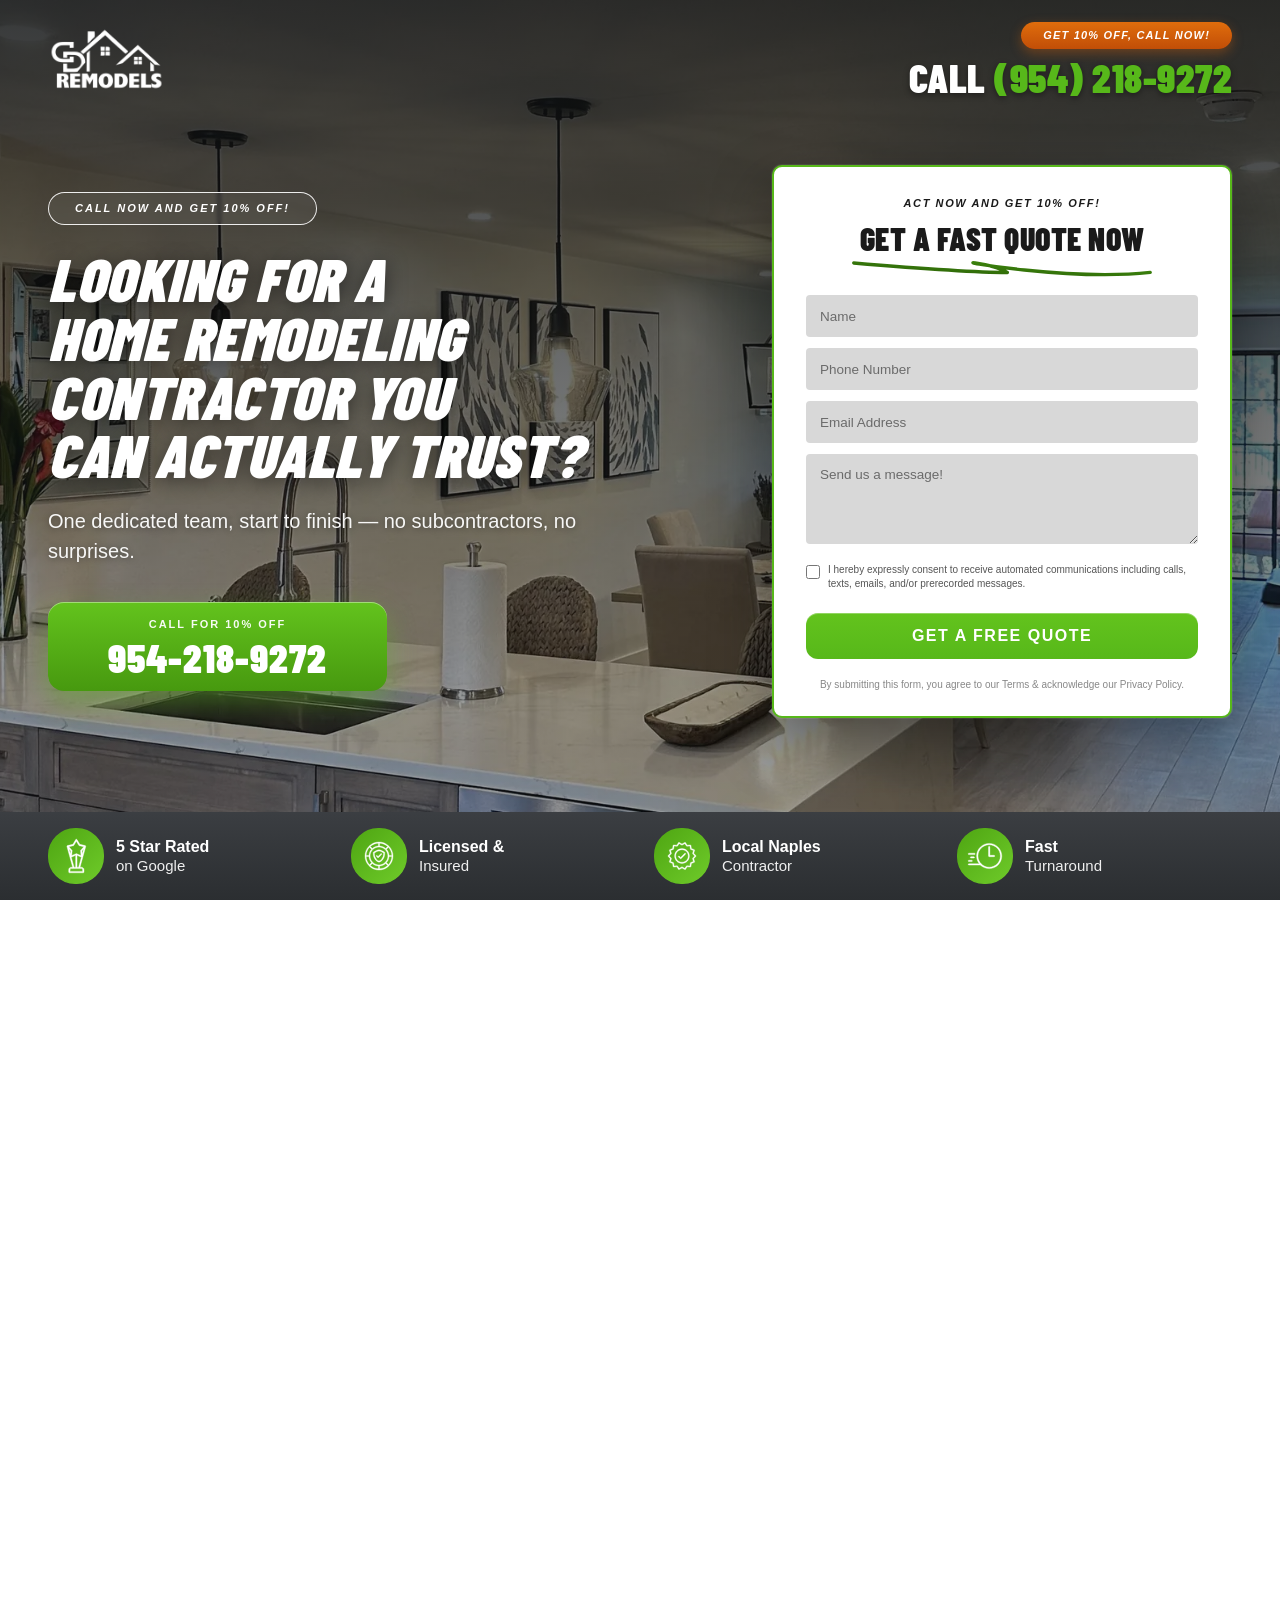
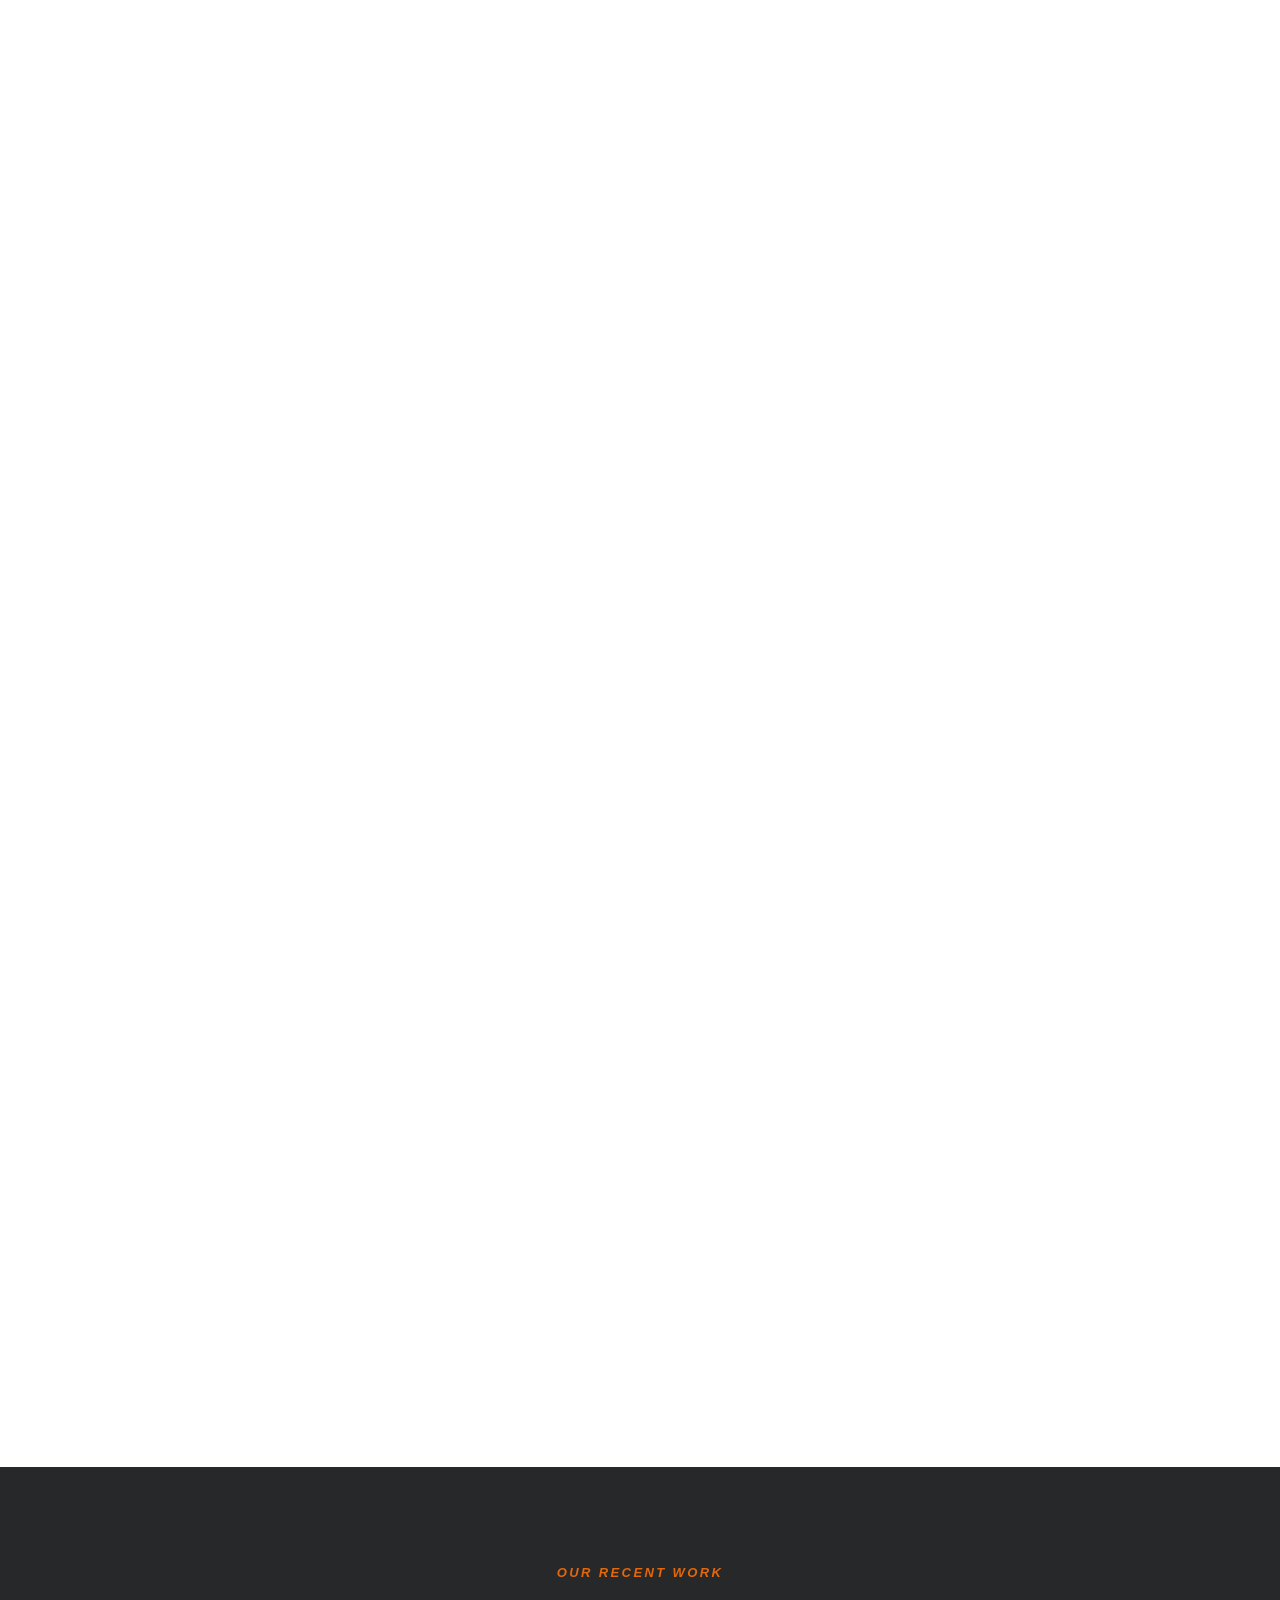
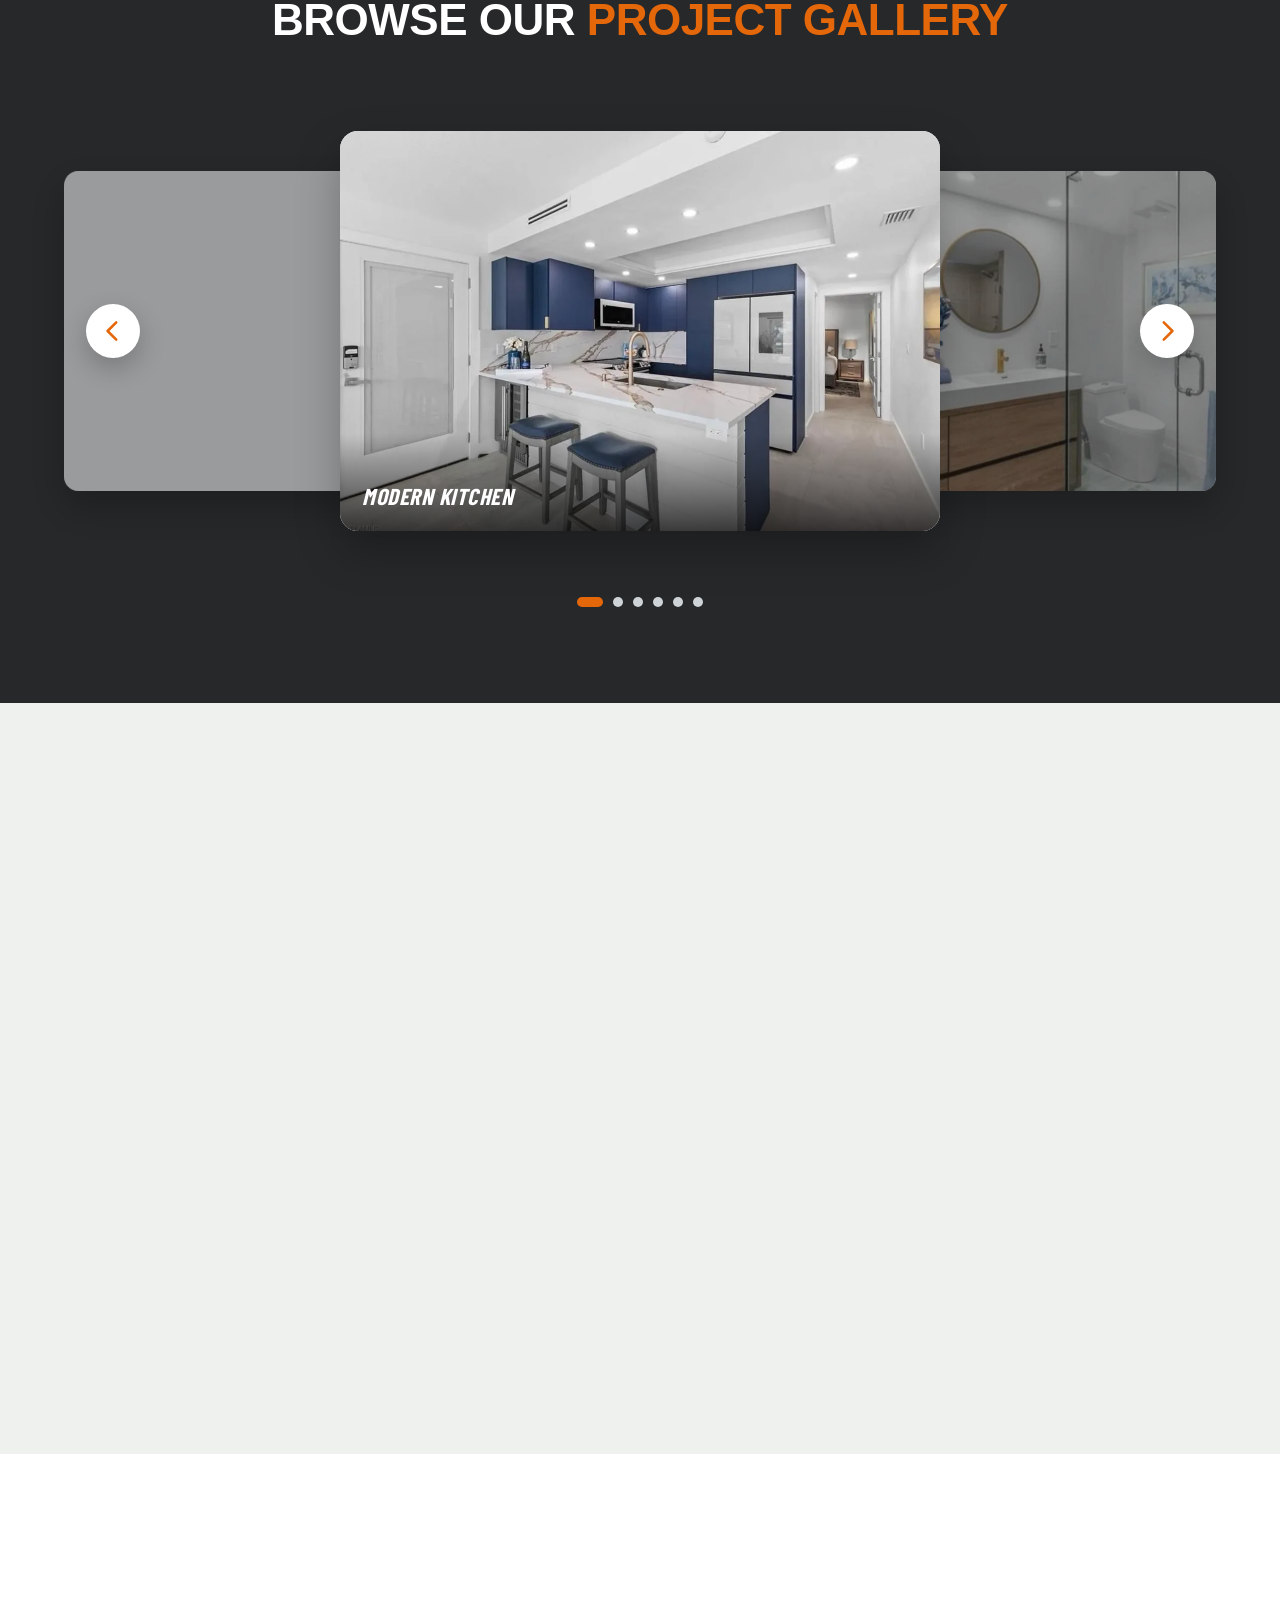
==== commit f9af0e1a: ""updates"" ====
--- a/index.html
+++ b/index.html
@@ -45,7 +45,7 @@
 <img alt="CD Remodels Logo" width="89" height="50" decoding="async" fetchpriority="high" src="assets/img/logo.webp"/>
 </a>
 <div class="top-cta">
-<span class="top-badge">GET 15% OFF, CALL NOW!</span>
+<span class="top-badge">GET 10% OFF, CALL NOW!</span>
 <a class="top-phone" href="tel:9542189272">CALL <span>(954) 218-9272</span></a>
 </div>
 </div>
@@ -120,8 +120,8 @@
 <div class="feature">
 <img alt="5 Star Rated" decoding="async" src="assets/img/icons/28-years-experience.svg"/>
 <div class="feature-text">
-<strong>5 Star</strong>
-<span>Rated</span>
+<strong>5 Star Rated</strong>
+<span>on Google</span>
 </div>
 </div>
 <div class="feature">
@@ -154,10 +154,9 @@
 <!-- LEFT: copy + features + CTA -->
 <div class="problem-content">
 <h2 class="section-title">
-<span class="title-dark">Dealing with constant</span><br/>
-<span class="title-bright">plumbing issues?</span>
+<span class="title-dark">Outgrown</span><br/>
+<span class="title-bright">Your Space?</span>
 </h2>
-<p class="section-eyebrow">Older or failing pipes can lead to:</p>
 <h3 class="solution-title">
 <span class="title-dark">The</span>
 <span class="title-bright">CD Remodels</span>
@@ -196,22 +195,67 @@
 <!-- RIGHT: 2x2 staggered image grid -->
 <div class="problem-images">
 <div class="problem-img-card">
-<img alt="Low water pressure faucet" decoding="async" loading="lazy" src="assets/img/gallery/frame1.webp"/>
-<span class="problem-label label-teal">Low Water Pressure</span>
+<img alt="Finished kitchen remodel with navy cabinets and quartz counters" decoding="async" loading="lazy" src="assets/img/gallery/cabinat-img6.jpeg"/>
+<span class="problem-label label-teal">Kitchen Remodel</span>
 </div>
 <div class="problem-img-card">
-<img alt="Leaking pipe" decoding="async" loading="lazy" src="assets/img/gallery/frame2.webp"/>
-<span class="problem-label label-blue">Recurring Leaks</span>
+<img alt="Finished bathroom remodel with double vanity and glass shower" decoding="async" loading="lazy" src="assets/img/gallery/bathroom-img2.webp"/>
+<span class="problem-label label-blue">Full Bathroom Remodel</span>
 </div>
 <div class="problem-img-card">
-<img alt="Rusty pipes" decoding="async" loading="lazy" src="assets/img/gallery/frame3.webp"/>
-<span class="problem-label label-blue">Rusty or Discolored Water</span>
+<img alt="Custom built-in shelving and fireplace feature wall" decoding="async" loading="lazy" src="assets/img/gallery/cabinat-img2.webp"/>
+<span class="problem-label label-blue">Custom Built-Ins</span>
 </div>
 <div class="problem-img-card">
-<img alt="Plumber repairing pipes" decoding="async" loading="lazy" src="assets/img/gallery/frame4.webp"/>
-<span class="problem-label label-teal">Costly Ongoing Repairs</span>
-</div>
-</div>
+<img alt="New patterned tile flooring" decoding="async" loading="lazy" src="assets/img/gallery/builtin3.jpg"/>
+<span class="problem-label label-teal">Flooring</span>
+</div>
+</div>
+</div>
+</section>
+<!--PROJECT GALLERY CAROUSEL -->
+<section class="gallery" id="gallery">
+<div class="container">
+<p class="gallery-eyebrow">Our Recent Work</p>
+<h2 class="gallery-title">
+<span class="title-dark">Browse Our</span>
+<span class="title-bright">Project Gallery</span>
+</h2>
+<div class="gallery-carousel">
+<button class="gallery-arrow gallery-prev" type="button" aria-label="Previous project">
+<svg aria-hidden="true" height="26" viewbox="0 0 24 24" width="26"><path d="M15 4l-8 8 8 8" fill="none" stroke="currentColor" stroke-linecap="round" stroke-linejoin="round" stroke-width="2.4"></path></svg>
+</button>
+<div class="gallery-viewport">
+<figure class="gallery-slide">
+<img alt="Modern navy kitchen remodel with marble waterfall island" decoding="async" loading="lazy" src="assets/img/gallery/gallery-kitchen-navy.webp"/>
+<figcaption class="gallery-caption">Modern Kitchen</figcaption>
+</figure>
+<figure class="gallery-slide">
+<img alt="Bathroom remodel with floating wood vanity and round mirrors" decoding="async" loading="lazy" src="assets/img/gallery/gallery-bathroom-round.webp"/>
+<figcaption class="gallery-caption">Bathroom Remodel</figcaption>
+</figure>
+<figure class="gallery-slide">
+<img alt="Waterfront living and dining room remodel" decoding="async" loading="lazy" src="assets/img/gallery/gallery-living.webp"/>
+<figcaption class="gallery-caption">Living &amp; Dining</figcaption>
+</figure>
+<figure class="gallery-slide">
+<img alt="Bright white and gray kitchen remodel with large island" decoding="async" loading="lazy" src="assets/img/gallery/gallery-kitchen-white.webp"/>
+<figcaption class="gallery-caption">Kitchen Remodel</figcaption>
+</figure>
+<figure class="gallery-slide">
+<img alt="Marble bathroom remodel with glass shower and gold fixtures" decoding="async" loading="lazy" src="assets/img/gallery/gallery-bathroom-marble.webp"/>
+<figcaption class="gallery-caption">Marble Bathroom</figcaption>
+</figure>
+<figure class="gallery-slide">
+<img alt="Custom built-in entertainment center with coastal accent wall" decoding="async" loading="lazy" src="assets/img/gallery/gallery-entertainment.webp"/>
+<figcaption class="gallery-caption">Custom Built-Ins</figcaption>
+</figure>
+</div>
+<button class="gallery-arrow gallery-next" type="button" aria-label="Next project">
+<svg aria-hidden="true" height="26" viewbox="0 0 24 24" width="26"><path d="M9 4l8 8-8 8" fill="none" stroke="currentColor" stroke-linecap="round" stroke-linejoin="round" stroke-width="2.4"></path></svg>
+</button>
+</div>
+<div class="gallery-dots" aria-label="Select a project"></div>
 </div>
 </section>
 <!--SPECIALISTS SECTION-->
@@ -220,21 +264,21 @@
 <!-- LEFT: image + floating callouts -->
 <div class="specialists-visual">
 <div class="visual-frame">
-<img alt="RepipesOnly specialist working on pipes" decoding="async" loading="lazy" src="assets/img/mid-sec-image1.webp"/>
+<img alt="Finished marble bathroom remodel by CD Remodels" decoding="async" loading="lazy" src="assets/img/mid-sec-image1.webp"/>
 <!-- Top-right floating callout -->
 <div class="callout callout-top">
-<span class="callout-pill">Long-Term Results</span>
+<span class="callout-pill">Quality Finishes</span>
 <div class="callout-body">
-<p>Better pressure. Cleaner water. Fewer problems.</p>
-<img alt="Icon 7" decoding="async" loading="lazy" src="assets/img/icons/icon-7.svg"/>
+<p>Every detail, hand-selected.</p>
+<img alt="Quality finishes" decoding="async" loading="lazy" src="assets/img/icons/icon-sparkle.svg"/>
 </div>
 </div>
 <!-- Bottom-left floating callout -->
 <div class="callout callout-bottom">
-<span class="callout-pill">Whole-Home Repipe</span>
+<span class="callout-pill">Whole Home Remodeling</span>
 <div class="callout-body">
-<p>Replace the cause —<br/>not just the symptom</p>
-<img alt="Icon 8" decoding="async" loading="lazy" src="assets/img/icons/icon-8.svg"/>
+<p>Kitchens, baths,<br/>and beyond.</p>
+<img alt="Whole home remodeling" decoding="async" loading="lazy" src="assets/img/icons/icon-house.svg"/>
 </div>
 </div>
 </div>
@@ -283,7 +327,7 @@
 
 </ul>
 <a class="problem-cta" href="tel:9542189272">
-            CALL FOR 15% OFF  <span>954-218-9272</span>
+            CALL FOR 10% OFF  <span>954-218-9272</span>
 </a>
 </div>
 </div>
@@ -299,7 +343,7 @@
 <div class="process-steps">
 <div class="process-card">
 <h3>Step 1</h3>
-<img alt="Icon 4" decoding="async" loading="lazy" src="assets/img/icons/icon-4.svg"/>
+<img alt="Free consultation" decoding="async" loading="lazy" src="assets/img/icons/icon-step-1.svg"/>
 <h4>Free Consultation</h4>
 <p>
               We learn your goals, timeline, and budget, then give you honest,
@@ -312,7 +356,7 @@
 </svg>
 <div class="process-card">
 <h3>Step 2</h3>
-<img alt="Icon 5" decoding="async" loading="lazy" src="assets/img/icons/icon-5.svg"/>
+<img alt="Planning and design" decoding="async" loading="lazy" src="assets/img/icons/icon-step-2.svg"/>
 <h4>Planning &amp; Design</h4>
 <p>
               We map out every detail upfront, so there are no surprises once
@@ -325,7 +369,7 @@
 </svg>
 <div class="process-card">
 <h3>Step 3</h3>
-<img alt="Icon 6" decoding="async" loading="lazy" src="assets/img/icons/icon-6.svg"/>
+<img alt="Build and project management" decoding="async" loading="lazy" src="assets/img/icons/icon-step-3.svg"/>
 <h4>Build &amp; Project Management</h4>
 <p>
               Our experienced team manages your remodel start to finish, keeping
@@ -338,7 +382,7 @@
 </svg>
 <div class="process-card">
 <h3>Step 4</h3>
-<img alt="Icon 4" decoding="async" loading="lazy" src="assets/img/icons/icon-4.svg"/>
+<img alt="Final walkthrough" decoding="async" loading="lazy" src="assets/img/icons/icon-step-4.svg"/>
 <h4>Final Walkthrough</h4>
 <p>
               We inspect every detail against our standards — and yours — before
--- a/assets/css/styles-optimized.css
+++ b/assets/css/styles-optimized.css
@@ -84,7 +84,7 @@
 .hero-bg {
   position: absolute;
   inset: 0;
-  background-image: url("../img/main-sec-desktop-bg1.webp");
+  background-image: url("../img/hero-kitchen-desktop.webp");
   background-size: cover;
   background-position: center;
   z-index: 0;
@@ -251,15 +251,16 @@
 }
 
 /* ----- Hero width + spread overrides -----
-   (1) Widen ONLY the hero's main content grid past the global 1480px
-       container width so there's room to spread out on big screens.
-       Top-bar nav is intentionally excluded so it keeps its original width.
-   (2) On wide screens, push the title block flush left and the form
-       block flush right with all leftover space between them. */
+   Match the top-bar container box (max-width + padding) so the title block
+   lines up flush-left with the logo and the form lines up flush-right with
+   the header CALL button. width:100% overrides the flex-item auto-margin
+   shrink-to-content so the grid fills the row and justify-content:
+   space-between can push the two columns to the container edges. */
 .hero > .container.hero-grid {
-  max-width: 1720px;
-  padding-left: 40px;
-  padding-right: 40px;
+  max-width: 1480px;
+  width: 100%;
+  padding-left: 48px;
+  padding-right: 48px;
 }
 
 @media (min-width: 1280px) {
@@ -289,8 +290,8 @@
   font-family: "Barlow Condensed", sans-serif;
   font-weight: 900;
   font-style: italic;
-  font-size: 86px;
-  line-height: 0.95;
+  font-size: 60px;
+  line-height: 0.98;
   letter-spacing: 0.5px;
   text-transform: uppercase;
   margin-bottom: 22px;
@@ -298,10 +299,10 @@
 }
 
 .hero-sub {
-  font-size: 16px;
-  line-height: 1.55;
+  font-size: 20px;
+  line-height: 1.5;
   color: rgba(255, 255, 255, 0.95);
-  max-width: 520px;
+  max-width: 560px;
   margin-bottom: 36px;
   text-shadow: 0 1px 6px rgba(0, 0, 0, 0.4);
 }
@@ -615,7 +616,7 @@
    ========================================= */
 @media (max-width: 1024px) {
   .hero-title {
-    font-size: 64px;
+    font-size: 50px;
   }
   .hero-grid {
     gap: 40px;
@@ -683,16 +684,16 @@
 
   /* Swap hero background to mobile-optimized version */
   .hero-bg {
-    background-image: url("../img/main-sec-mobile-bg.webp");
+    background-image: url("../img/hero-kitchen-mobile.webp");
   }
 
   /* Hero title: bumped up + show 5-line mobile version
      (WHOLE-HOME / REPIPING / DONE RIGHT / IN SOUTH / FLORIDA) */
   .hero-title {
-    font-size: 56px;
+    font-size: 40px;
     letter-spacing: 0;
     margin-bottom: 20px;
-    line-height: 0.95;
+    line-height: 0.98;
   }
   .title-desktop {
     display: none;
@@ -778,7 +779,7 @@
     margin-bottom: 22px;
   }
   .hero-sub {
-    font-size: 14.5px;
+    font-size: 16.5px;
     margin-bottom: 26px;
     max-width: 100%;
     padding: 0 6px;
@@ -806,7 +807,7 @@
 /* Extra-narrow phones (≤375px): scale title down so 5 lines still fit */
 @media (max-width: 375px) {
   .hero-title {
-    font-size: 50px;
+    font-size: 34px;
   }
   .top-phone {
     font-size: 30px;
@@ -2255,7 +2256,7 @@
 @media (max-width: 560px) {
   /* Hero */
   .pill { font-size: 11.5px; }
-  .hero-sub { font-size: 16px; line-height: 1.6; }
+  .hero-sub { font-size: 18px; line-height: 1.6; }
 
   /* Quote form */
   .quote-form input,
@@ -2425,3 +2426,259 @@
     }
   }
 }
+
+/* =========================================
+   PROJECT GALLERY — coverflow carousel
+   Sits between the testimonials and the footer CTA.
+   Its large bottom padding provides the clearance the
+   overlapping footer cards pull up into (previously on
+   .process).
+   ========================================= */
+.gallery {
+  background: #26282a;
+  padding: 96px 0 96px;
+  text-align: center;
+  overflow: hidden;
+}
+
+.gallery-eyebrow {
+  font-size: 13px;
+  font-weight: 700;
+  letter-spacing: 2.4px;
+  color: var(--title-bright);
+  text-transform: uppercase;
+  font-style: italic;
+  margin-bottom: 14px;
+}
+
+.gallery-title {
+  font-family: "Open Sans", sans-serif;
+  font-weight: 800;
+  font-size: 44px;
+  line-height: 1.1;
+  text-transform: uppercase;
+  letter-spacing: -0.5px;
+  margin-bottom: 56px;
+}
+.gallery-title .title-dark {
+  color: #ffffff;
+}
+.gallery-title .title-bright {
+  color: var(--title-bright);
+}
+
+.gallery-carousel {
+  position: relative;
+  max-width: 1120px;
+  margin: 0 auto;
+}
+
+.gallery-viewport {
+  position: relative;
+  height: 460px;
+}
+
+.gallery-slide {
+  position: absolute;
+  top: 50%;
+  left: 50%;
+  width: min(600px, 60vw);
+  height: 400px;
+  margin: 0;
+  border-radius: 18px;
+  overflow: hidden;
+  background: #eceff1;
+  box-shadow: 0 20px 44px rgba(0, 0, 0, 0.26);
+  cursor: pointer;
+  opacity: 0;
+  transform: translate(-50%, -50%);
+  transition:
+    transform 0.55s cubic-bezier(0.22, 0.61, 0.36, 1),
+    opacity 0.55s ease;
+  will-change: transform, opacity;
+}
+/* Graceful no-JS / pre-init state: show the first project centered */
+.gallery-slide:first-child {
+  opacity: 1;
+  z-index: 30;
+}
+
+.gallery-slide img {
+  width: 100%;
+  height: 100%;
+  object-fit: cover;
+  display: block;
+  user-select: none;
+  -webkit-user-drag: none;
+}
+
+/* Dark veil recedes the non-active slides so the centre pops */
+.gallery-slide::after {
+  content: "";
+  position: absolute;
+  inset: 0;
+  z-index: 1;
+  background: rgba(20, 22, 24, 0.32);
+  transition: opacity 0.5s ease;
+  pointer-events: none;
+}
+.gallery-slide.is-active::after {
+  opacity: 0;
+}
+
+.gallery-caption {
+  position: absolute;
+  left: 0;
+  right: 0;
+  bottom: 0;
+  z-index: 2;
+  padding: 46px 22px 18px;
+  font-family: "Barlow Condensed", sans-serif;
+  font-weight: 700;
+  font-style: italic;
+  font-size: 23px;
+  letter-spacing: 0.5px;
+  text-transform: uppercase;
+  color: #fff;
+  text-align: left;
+  background: linear-gradient(180deg, rgba(0, 0, 0, 0) 0%, rgba(0, 0, 0, 0.72) 100%);
+  opacity: 0;
+  transform: translateY(8px);
+  transition:
+    opacity 0.4s ease,
+    transform 0.4s ease;
+}
+.gallery-slide.is-active .gallery-caption {
+  opacity: 1;
+  transform: translateY(0);
+}
+
+/* Prev / next arrows */
+.gallery-arrow {
+  position: absolute;
+  top: 50%;
+  transform: translateY(-50%);
+  z-index: 40;
+  width: 54px;
+  height: 54px;
+  border: none;
+  border-radius: 50%;
+  background: #ffffff;
+  color: var(--title-bright);
+  box-shadow: 0 10px 26px rgba(0, 0, 0, 0.22);
+  display: inline-flex;
+  align-items: center;
+  justify-content: center;
+  cursor: pointer;
+  transition:
+    transform 0.2s ease,
+    box-shadow 0.2s ease,
+    background 0.2s ease,
+    color 0.2s ease;
+}
+.gallery-arrow:hover {
+  background: var(--title-bright);
+  color: #fff;
+  transform: translateY(-50%) scale(1.08);
+}
+.gallery-arrow:focus-visible {
+  outline: 3px solid rgba(228, 103, 10, 0.45);
+  outline-offset: 2px;
+}
+.gallery-prev {
+  left: 6px;
+}
+.gallery-next {
+  right: 6px;
+}
+
+/* Dots */
+.gallery-dots {
+  display: flex;
+  justify-content: center;
+  gap: 10px;
+  margin-top: 36px;
+}
+.gallery-dot {
+  width: 10px;
+  height: 10px;
+  padding: 0;
+  border: none;
+  border-radius: 50%;
+  background: #cdd3d7;
+  cursor: pointer;
+  transition:
+    background 0.25s ease,
+    width 0.25s ease;
+}
+.gallery-dot.is-active {
+  background: var(--title-bright);
+  width: 26px;
+  border-radius: 6px;
+}
+.gallery-dot:focus-visible {
+  outline: 3px solid rgba(228, 103, 10, 0.45);
+  outline-offset: 2px;
+}
+
+@media (max-width: 968px) {
+  .gallery {
+    padding: 74px 0 74px;
+  }
+  .gallery-title {
+    font-size: 32px;
+    margin-bottom: 42px;
+  }
+  .gallery-viewport {
+    height: 400px;
+  }
+  .gallery-slide {
+    width: min(520px, 72vw);
+    height: 340px;
+  }
+  .gallery-arrow {
+    width: 46px;
+    height: 46px;
+  }
+}
+
+@media (max-width: 560px) {
+  .gallery {
+    padding: 54px 0 54px;
+  }
+  .gallery-title {
+    font-size: 26px;
+  }
+  .gallery-eyebrow {
+    font-size: 12px;
+  }
+  .gallery-viewport {
+    height: 320px;
+  }
+  .gallery-slide {
+    width: 82vw;
+    height: 270px;
+    border-radius: 14px;
+  }
+  .gallery-caption {
+    font-size: 19px;
+    padding: 40px 16px 14px;
+  }
+  .gallery-prev {
+    left: -2px;
+  }
+  .gallery-next {
+    right: -2px;
+  }
+  .gallery-arrow {
+    width: 42px;
+    height: 42px;
+  }
+}
+
+@media (prefers-reduced-motion: reduce) {
+  .gallery-slide,
+  .gallery-caption {
+    transition: none;
+  }
+}
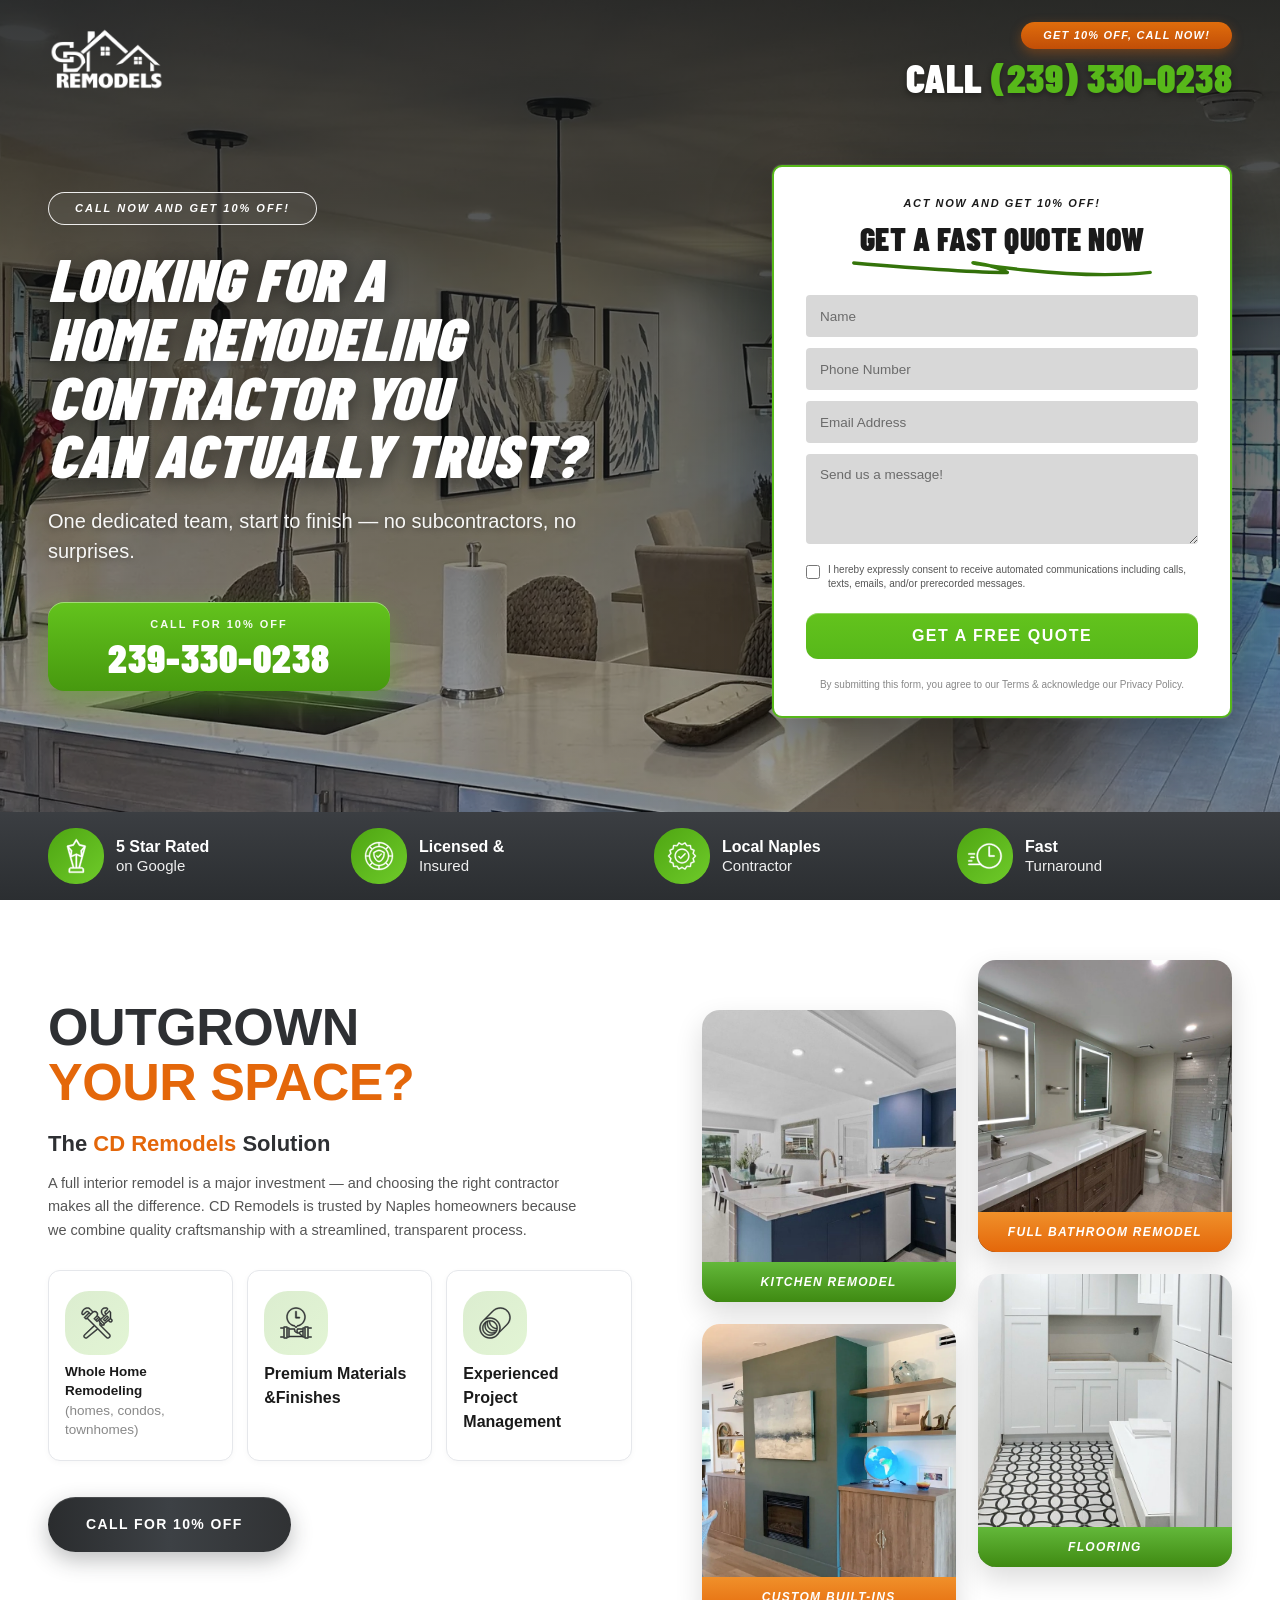
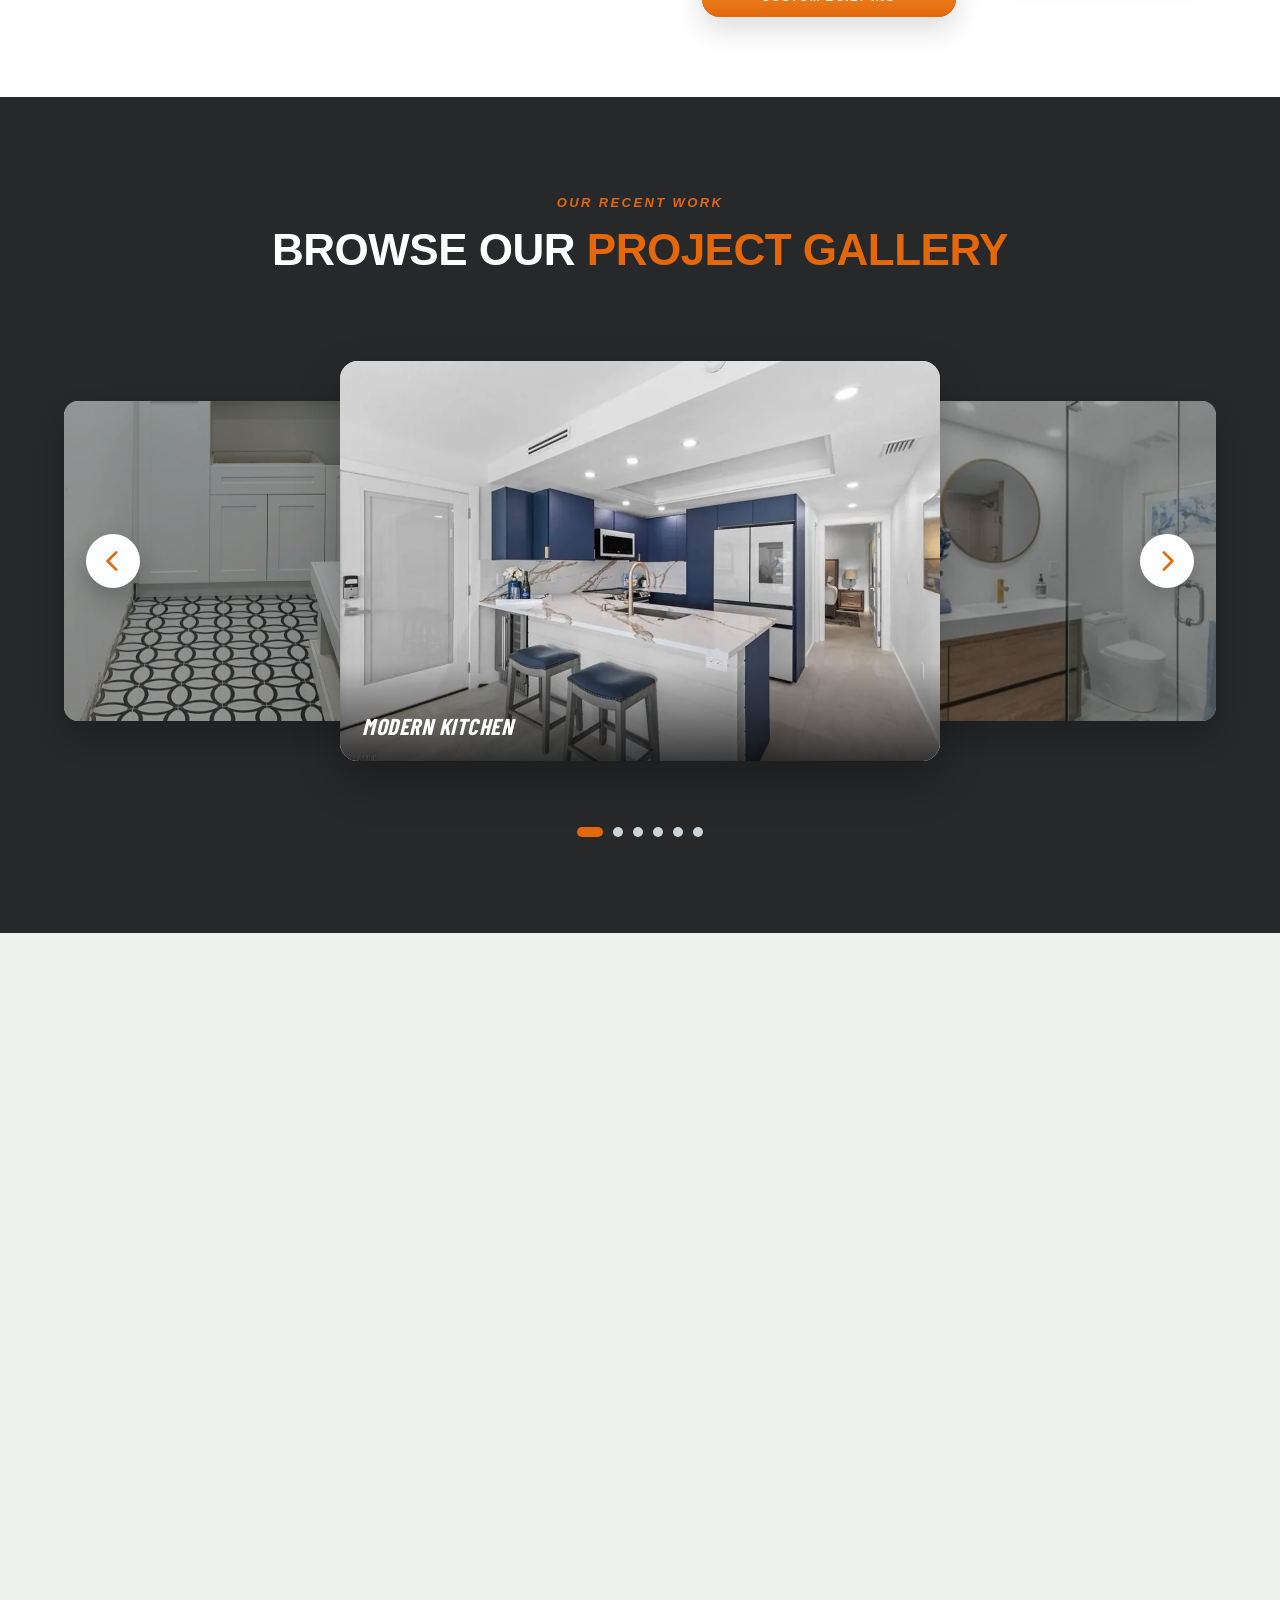
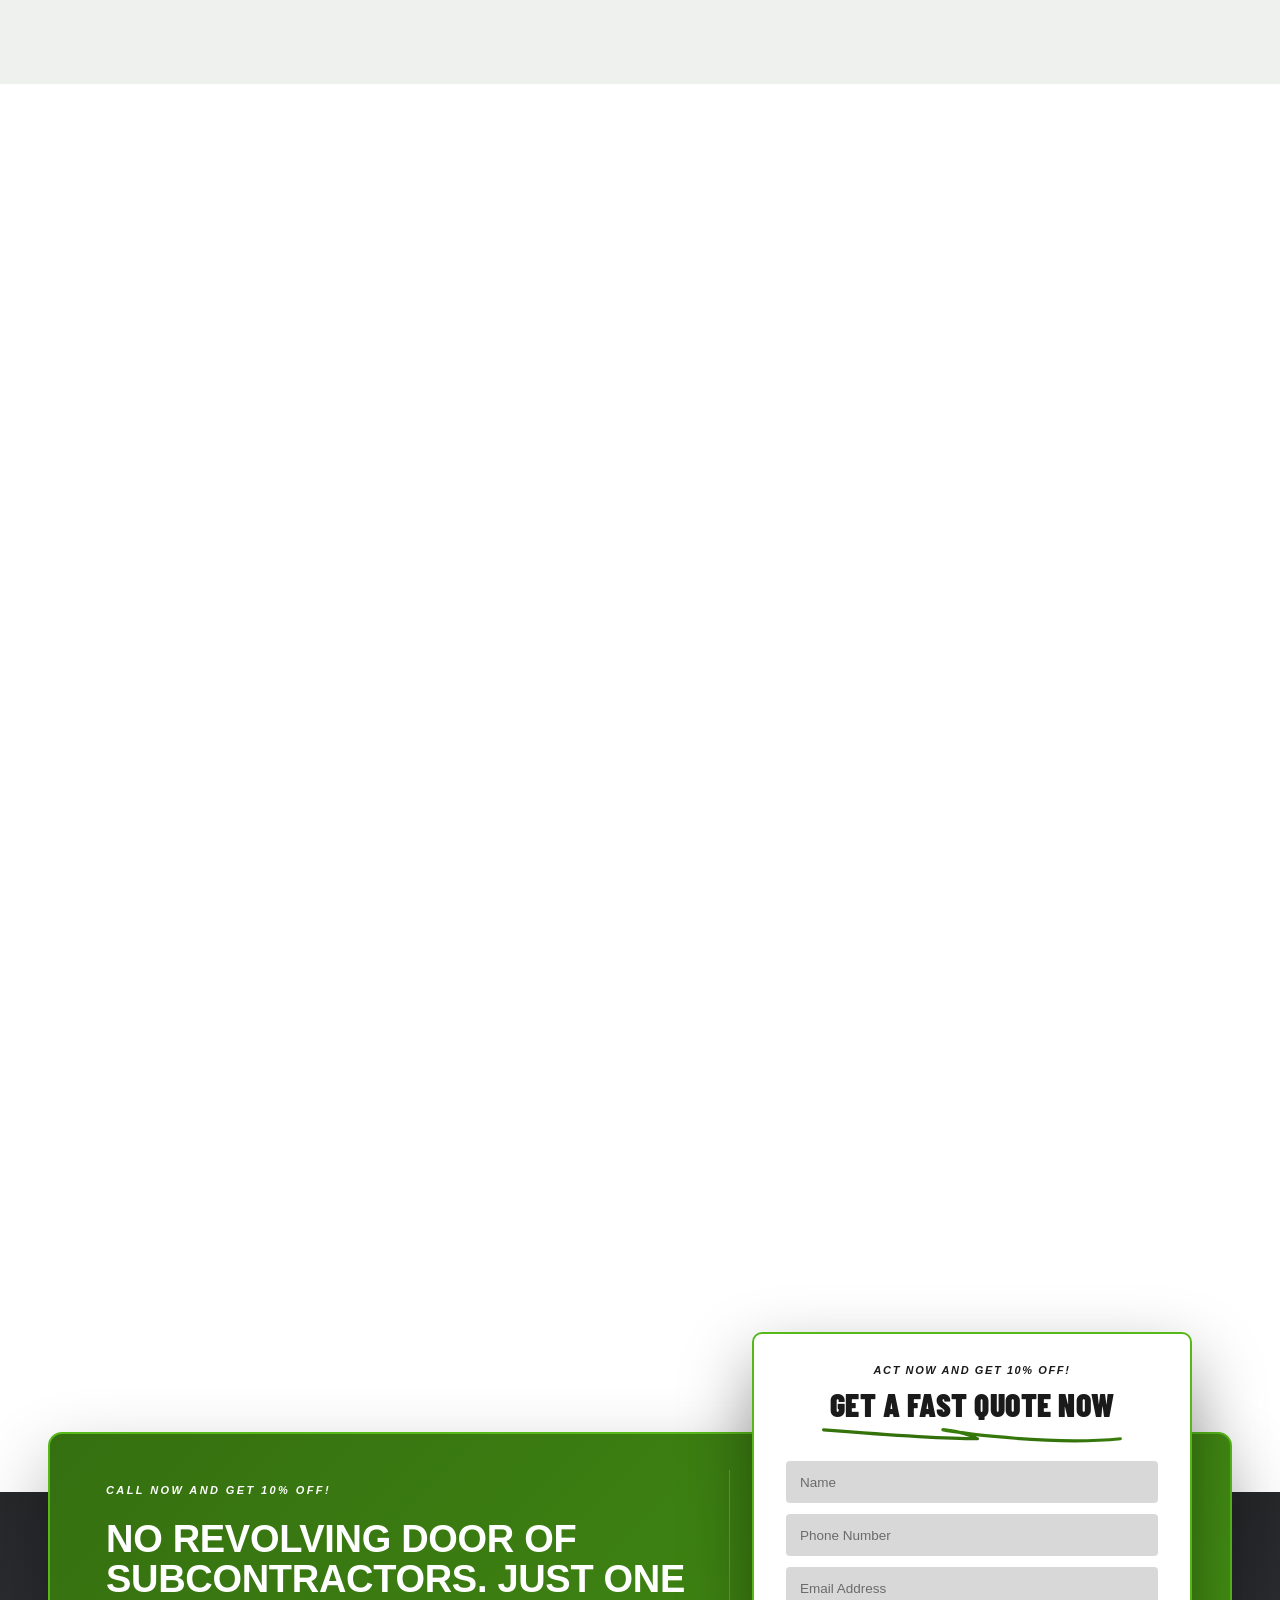
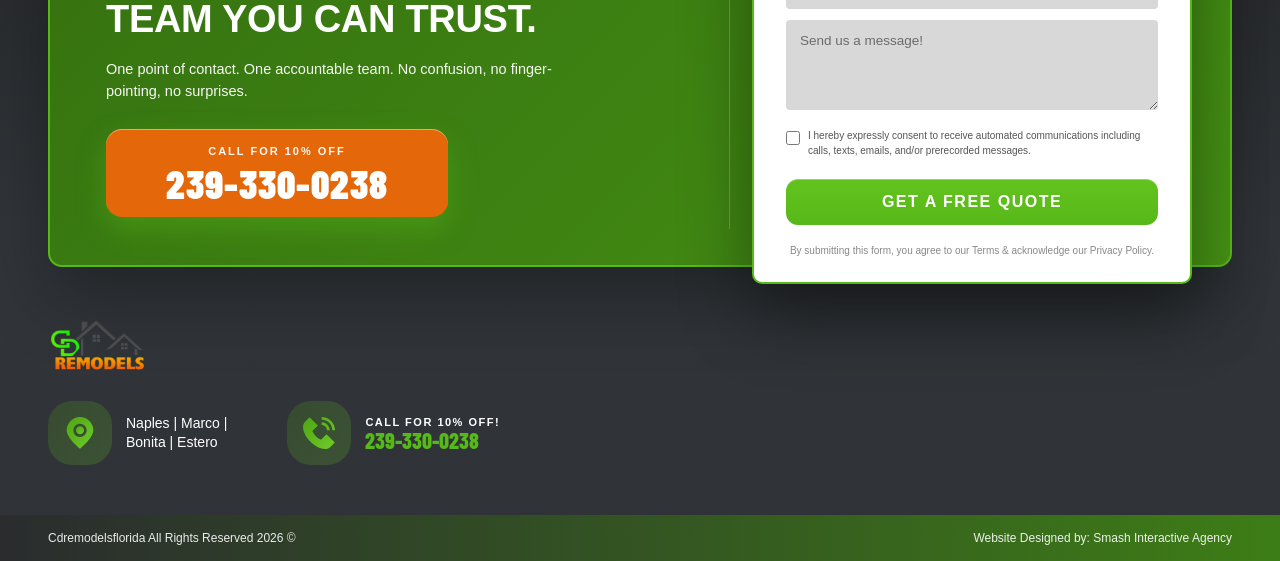
==== commit 281295fa: "Updated email and phone number" ====
--- a/index.html
+++ b/index.html
@@ -46,7 +46,7 @@
 </a>
 <div class="top-cta">
 <span class="top-badge">GET 10% OFF, CALL NOW!</span>
-<a class="top-phone" href="tel:9542189272">CALL <span>(954) 218-9272</span></a>
+<a class="top-phone" href="tel:2393300238">CALL <span>(239) 330-0238</span></a>
 </div>
 </div>
 </header>
@@ -76,9 +76,9 @@
             One dedicated team, start to 
 finish — no subcontractors, no surprises.  
           </p>
-<a class="phone-cta" href="tel:9542189272">
+<a class="phone-cta" href="tel:2393300238">
 <span class="phone-cta-top">CALL FOR 10% OFF</span>
-<span class="phone-cta-num">954-218-9272</span>
+<span class="phone-cta-num">239-330-0238</span>
 </a>
 </div>
 <!-- Quote Form -->
@@ -188,7 +188,7 @@
 <strong>Experienced Project Management  </strong>
 </div>
 </div>
-<a class="problem-cta" href="tel:9542189272">
+<a class="problem-cta" href="tel:2393300238">
             CALL FOR 10% OFF  
 </a>
 </div>
@@ -326,8 +326,8 @@
 </li>
 
 </ul>
-<a class="problem-cta" href="tel:9542189272">
-            CALL FOR 10% OFF  <span>954-218-9272</span>
+<a class="problem-cta" href="tel:2393300238">
+            CALL FOR 10% OFF  <span>239-330-0238</span>
 </a>
 </div>
 </div>
@@ -468,9 +468,9 @@
               One point of contact. One accountable team. No confusion, no
               finger-pointing, no surprises.
             </p>
-<a class="phone-cta" href="tel:9542189272">
+<a class="phone-cta" href="tel:2393300238">
 <span class="phone-cta-top">CALL FOR 10% OFF</span>
-<span class="phone-cta-num">954-218-9272</span>
+<span class="phone-cta-num">239-330-0238</span>
 </a>
 </div>
 <!-- RIGHT: form overlapping above and below the teal -->
@@ -519,7 +519,7 @@
 <img alt="RepipesOnly Logo" decoding="async" loading="lazy" src="assets/img/icons/phone.svg"/>
 <div class="footer-col-text">
 <span class="footer-col-label">CALL FOR 10% OFF!</span>
-<a class="footer-phone-num" href="tel:9542189272">954-218-9272</a>
+<a class="footer-phone-num" href="tel:2393300238">239-330-0238</a>
 </div>
 </div>
 </div>
